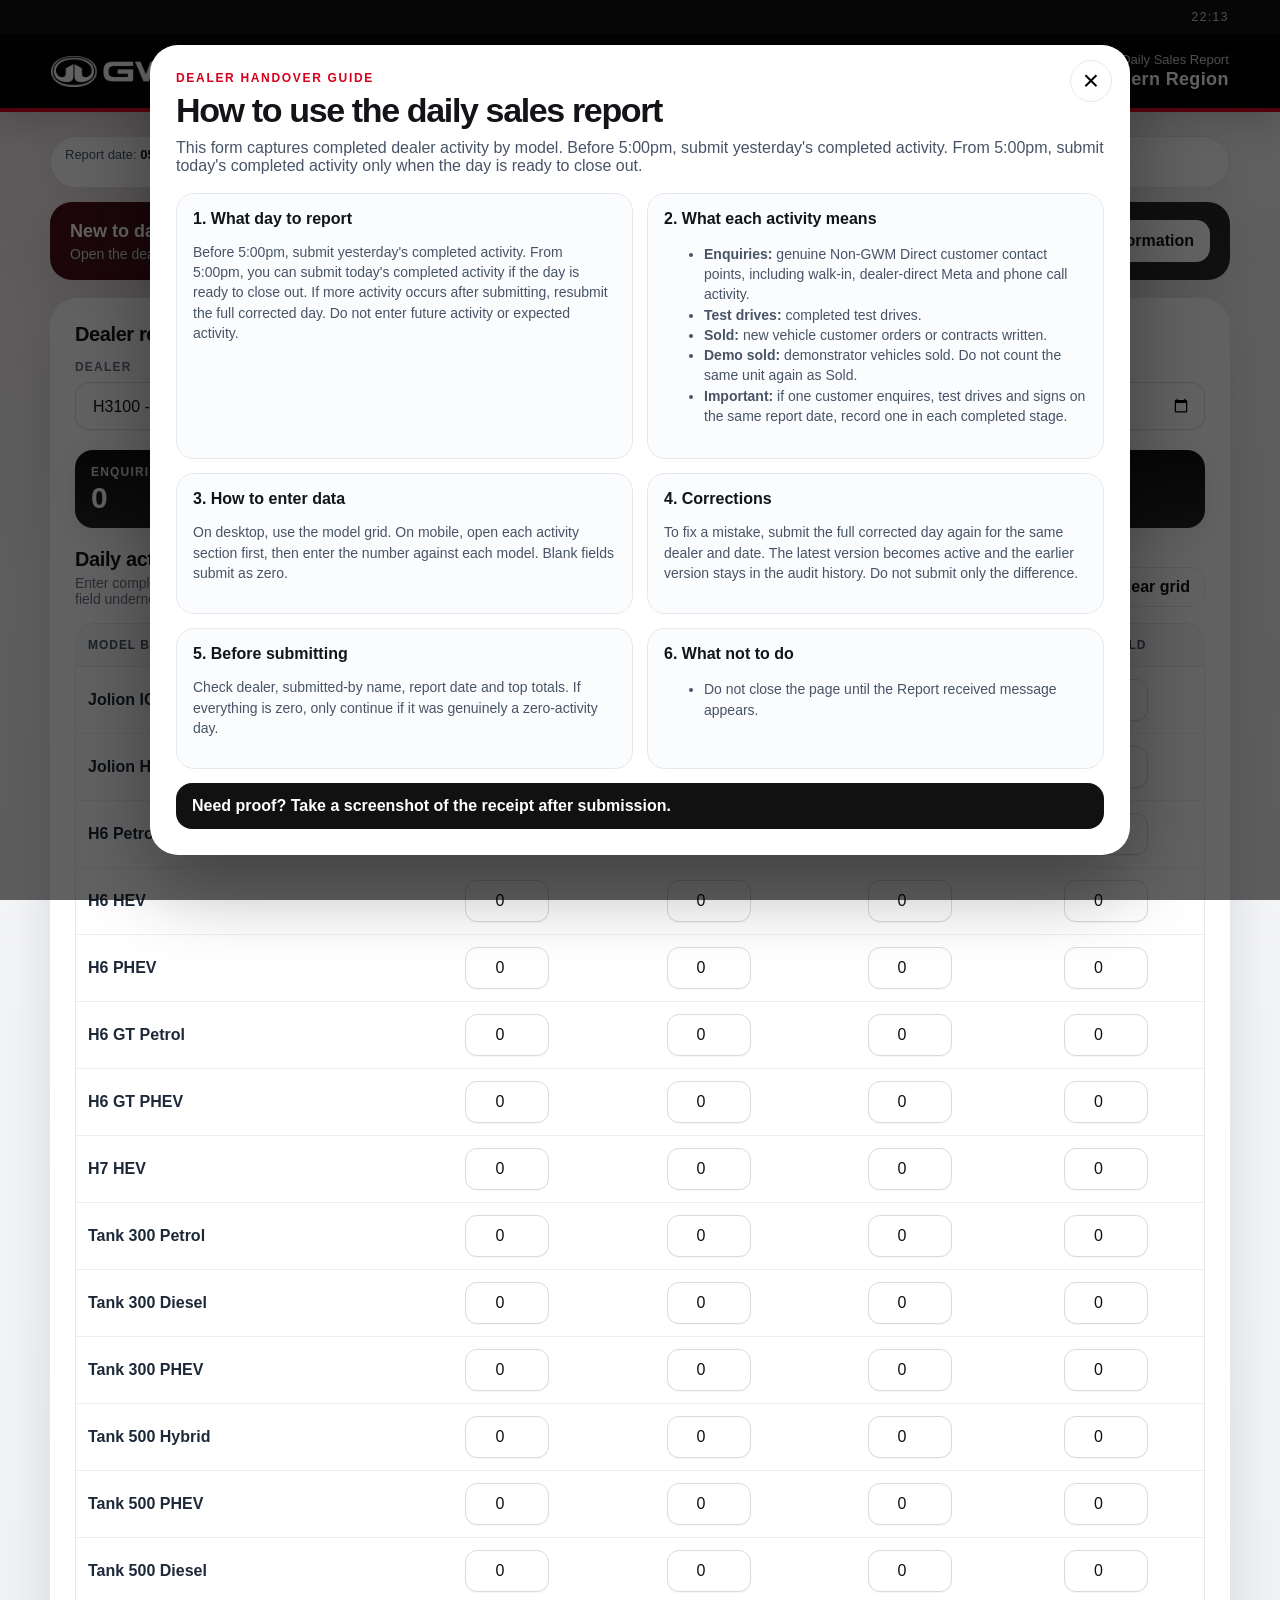
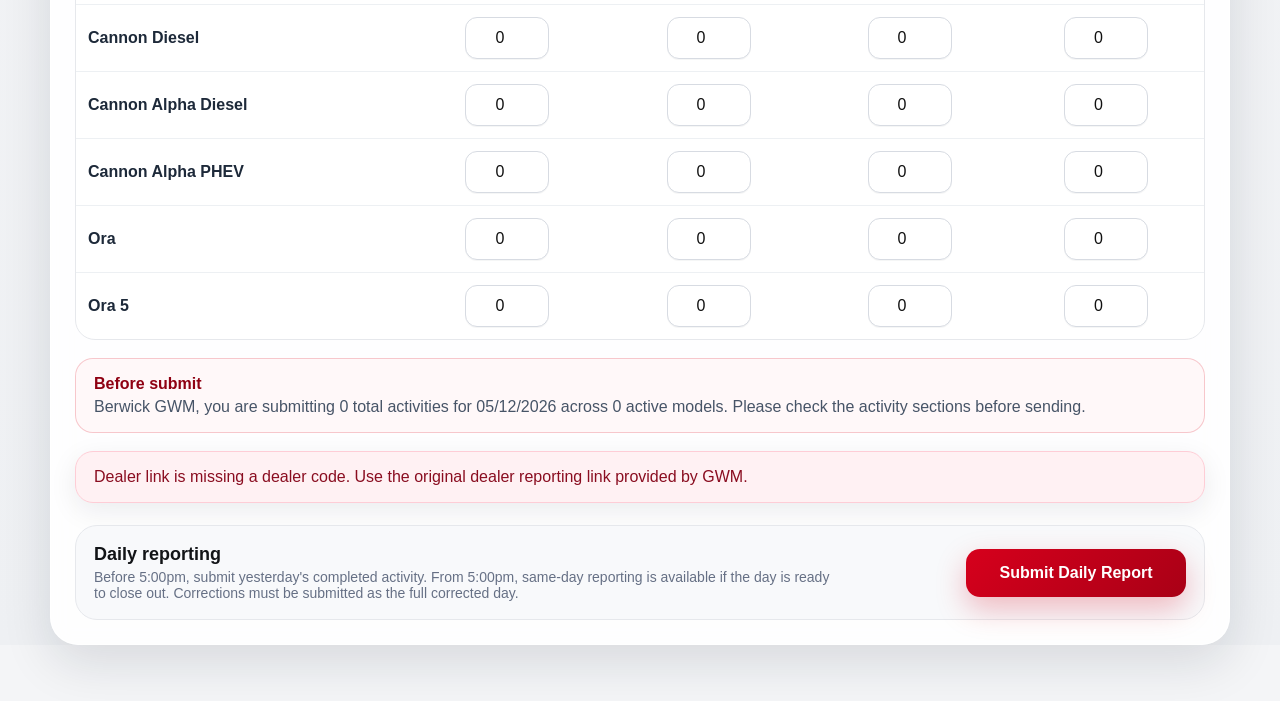
==== index.html @ 4c31b898 "Update index.html" ====
<!doctype html>
<html lang="en">
<head>
  <meta charset="utf-8">
  <meta name="viewport" content="width=device-width, initial-scale=1">
  <meta name="theme-color" content="#000000">
  <title>GWM Daily Sales Input v2.4.9 | Southern Region</title>
  <!-- GWM_INDEX_VERSION: 2.4.9-full-dropin-mobile-accordion-restored -->
  <link rel="stylesheet" href="styles.css">
  <style id="mobile-accordion-fallback">
    /* Fallback styles for the activity-first mobile accordion. Kept in index so the drop-in file works even if styles.css is older. */
    @media (min-width: 761px) {
      .mobile-activity { display: none; }
    }
    @media (max-width: 760px) {
      .mobile-activity { display: block; margin-top: 16px; }
      .metric-section {
        background: #fff;
        border: 1px solid rgba(0,0,0,.12);
        border-radius: 14px;
        margin: 0 0 12px;
        overflow: hidden;
        box-shadow: 0 6px 18px rgba(0,0,0,.06);
      }
      .metric-section > summary {
        cursor: pointer;
        display: flex;
        align-items: center;
        justify-content: space-between;
        gap: 12px;
        list-style: none;
        padding: 14px 16px;
        font-weight: 800;
      }
      .metric-section > summary::-webkit-details-marker { display: none; }
      .metric-section > summary::after {
        content: '+';
        font-size: 20px;
        line-height: 1;
        opacity: .7;
      }
      .metric-section[open] > summary::after { content: '−'; }
      .metric-section > summary strong {
        margin-left: auto;
        min-width: 32px;
        text-align: center;
        border-radius: 999px;
        padding: 4px 9px;
        background: #111;
        color: #fff;
        font-size: 13px;
      }
      .metric-model-list { padding: 0 12px 12px; }
      .metric-model-row {
        display: grid;
        grid-template-columns: 1fr 84px;
        align-items: center;
        gap: 12px;
        padding: 10px 4px;
        border-top: 1px solid rgba(0,0,0,.07);
      }
      .metric-model-row span { font-weight: 650; }
      .metric-model-row input {
        width: 84px;
        min-height: 42px;
        text-align: center;
        font-size: 16px;
      }
    }
  </style>
</head>
<body>
<header class="brand-header">
  <div class="brand-top">
    <span id="clock">--:--</span>
    <span id="lateBadge" class="late-badge">LATE</span>
  </div>
  <div class="brand-main">
    <div class="brand-left">
      <img src="gwm-wordmark.png" alt="GWM" class="brand-logo">
      <span class="brand-url">GWMANZ.COM.AU</span>
    </div>
    <div class="brand-right">
      <span>Daily Sales Report</span>
      <strong>Southern Region</strong>
    </div>
  </div>
  <div class="brand-redline"></div>
</header>

<main class="page">
  <section class="status-strip clean-status-strip">
    <span>Report date: <strong id="reportDateLabel">--</strong></span>
    <span>Yesterday before 5:00pm | Today after 5:00pm</span>
    <span>Dealer deadline: <strong>10:00am</strong></span>
    <span>Southern Region</span>
  </section>

  <section class="dealer-help-strip" aria-label="Dealer instructions">
    <div>
      <strong>New to daily reporting?</strong>
      <span>Open the dealer information guide before entering data. It explains each row, each activity type and how corrections work.</span>
    </div>
    <button type="button" class="info-btn" id="openDealerInfo">Dealer information</button>
  </section>

  <form id="reportForm" class="card" autocomplete="off">
    <div class="card-title">Dealer report details</div>
    <div class="form-grid three">
      <label class="field">
        <span>Dealer</span>
        <select id="dealer" required></select>
      </label>
      <label class="field">
        <span>Submitted by</span>
        <input id="submittedBy" type="text" maxlength="80" placeholder="Full name" required>
      </label>
      <label class="field">
        <span>Report date</span>
        <input id="reportDate" type="date" required>
      </label>
    </div>

    <div class="totals-bar" aria-label="Live totals">
      <div><span>Enquiries</span><strong id="total-enquiry">0</strong></div>
      <div><span>Test drives</span><strong id="total-test_drives">0</strong></div>
      <div><span>Sold</span><strong id="total-new_sold">0</strong></div>
      <div><span>Demo sold</span><strong id="total-demo_sold">0</strong></div>
    </div>

    <div class="grid-head">
      <div>
        <div class="card-title tight">Daily activity by model</div>
        <p>Enter completed activity for the selected report date. On mobile, activity is grouped first, then each model has a number field underneath it.</p>
      </div>
      <button type="button" class="ghost-btn" id="clearGrid">Clear grid</button>
    </div>

    <div class="table-wrap">
      <table class="model-table">
        <thead>
          <tr>
            <th>Model bucket</th>
            <th>Enquiries</th>
            <th>Test drives</th>
            <th>Sold</th>
            <th>Demo sold</th>
          </tr>
        </thead>
        <tbody id="modelBody"></tbody>
      </table>
    </div>

    <div id="mobileActivity" class="mobile-activity" aria-label="Mobile activity entry"></div>

    <div class="review-panel" aria-live="polite">
      <strong>Before submit</strong>
      <p id="reviewText">Select dealer, report date and activity. The final check will show the dealer, date, total activity and active model count before anything is sent.</p>
    </div>

    <div id="message" class="message" hidden></div>

    <div class="submit-panel">
      <div>
        <strong>Daily reporting</strong>
        <p>Before 5:00pm, submit yesterday's completed activity. From 5:00pm, same-day reporting is available if the day is ready to close out. Corrections must be submitted as the full corrected day.</p>
      </div>
      <button type="submit" class="primary-btn" id="submitBtn">Submit Daily Report</button>
    </div>
  </form>
</main>

<div id="dealerInfoModal" class="modal-backdrop" hidden>
  <div class="dealer-info-modal" role="dialog" aria-modal="true" aria-labelledby="dealerInfoTitle">
    <button type="button" class="modal-close" id="closeDealerInfo" aria-label="Close dealer information">×</button>
    <div class="modal-kicker">Dealer handover guide</div>
    <h2 id="dealerInfoTitle">How to use the daily sales report</h2>
    <p class="modal-lead">This form captures completed dealer activity by model. Before 5:00pm, submit yesterday's completed activity. From 5:00pm, submit today's completed activity only when the day is ready to close out.</p>

    <div class="info-grid">
      <section>
        <h3>1. What day to report</h3>
        <p>Before 5:00pm, submit yesterday's completed activity. From 5:00pm, you can submit today's completed activity if the day is ready to close out. If more activity occurs after submitting, resubmit the full corrected day. Do not enter future activity or expected activity.</p>
      </section>
      <section>
        <h3>2. What each activity means</h3>
        <ul>
          <li><b>Enquiries:</b> genuine Non-GWM Direct customer contact points, including walk-in, dealer-direct Meta and phone call activity.</li>
          <li><b>Test drives:</b> completed test drives.</li>
          <li><b>Sold:</b> new vehicle customer orders or contracts written.</li>
          <li><b>Demo sold:</b> demonstrator vehicles sold. Do not count the same unit again as Sold.</li>
          <li><b>Important:</b> if one customer enquires, test drives and signs on the same report date, record one in each completed stage.</li>
        </ul>
      </section>
      <section>
        <h3>3. How to enter data</h3>
        <p>On desktop, use the model grid. On mobile, open each activity section first, then enter the number against each model. Blank fields submit as zero.</p>
      </section>
      <section>
        <h3>4. Corrections</h3>
        <p>To fix a mistake, submit the full corrected day again for the same dealer and date. The latest version becomes active and the earlier version stays in the audit history. Do not submit only the difference.</p>
      </section>
      <section>
        <h3>5. Before submitting</h3>
        <p>Check dealer, submitted-by name, report date and top totals. If everything is zero, only continue if it was genuinely a zero-activity day.</p>
      </section>
      <section>
        <h3>6. What not to do</h3>
        <ul>
          <li>Do not close the page until the Report received message appears.</li>
        </ul>
      </section>
    </div>

    <div class="modal-footer-note">Need proof? Take a screenshot of the receipt after submission.</div>
  </div>
</div>

<script>
'use strict';

const APPS_SCRIPT_URL = 'https://script.google.com/macros/s/AKfycbzxexGjsYhSflPvfvuzBnXWcUK6Zksq9AQ8QLY-2lftBviWn2kt9PZPdWSJ1bitE1Q9mQ/exec';
const REGION = 'Southern Region';
const CUTOFF_HOUR = 10;
const SAME_DAY_UNLOCK_HOUR = 17;
const ALLOW_TODAY_FOR_TESTING = false;
const RESPONSE_TIMEOUT_MS = 15000;
const STATUS_POLL_INTERVAL_MS = 1000;
const STATUS_POLL_TIMEOUT_MS = 8000;
const SOFT_MAX_METRIC = 100;

const DEALERS = [
  { code: 'H3100', name: 'Berwick GWM' },
  { code: 'H3101', name: 'Doncaster GWM' },
  { code: 'H3104', name: 'Astoria GWM' },
  { code: 'H3107', name: 'Melton GWM' },
  { code: 'H3128', name: 'Werribee GWM' },
  { code: 'H3161', name: 'Peninsula GWM' },
  { code: 'H3163', name: 'Ringwood GWM' },
  { code: 'H3182', name: "Ralph D'Silva GWM" },
  { code: 'H3167', name: 'Essendon GWM' },
  { code: 'H3318', name: 'Thompson GWM (Shepparton)' },
  { code: 'H3315', name: 'Valley GWM' },
  { code: 'H7215', name: 'Hobart GWM' },
  { code: 'H7309', name: 'Launceston GWM' },
  { code: 'H3230', name: 'Geelong GWM' },
  { code: 'H3236', name: 'Bendigo GWM' },
  { code: 'H3176', name: 'South Morang GWM' },
  { code: 'H3179', name: 'Burwood GWM' },
  { code: 'H3185', name: 'Knox GWM' },
  { code: 'H3196', name: 'Western GWM' },
  { code: 'H3195', name: 'Pakenham GWM' },
  { code: 'H3239', name: 'Ballarat GWM' },
  { code: 'H3336', name: 'Thompson GWM (Echuca)' },
  { code: 'H3342', name: 'Horsham GWM' },
  { code: 'H3188', name: 'Blackburn GWM' },
  { code: 'H3191', name: 'Lilydale GWM' },
  { code: 'H3333', name: 'Blacklocks GWM (Albury)' },
  { code: 'H3330', name: 'Warrnambool GWM' },
  { code: 'H3110', name: 'Dandenong GWM' },
  { code: 'H3345', name: 'Peter Dullard GWM (Bairnsdale)' },
  { code: 'H3111', name: 'Melbourne CBD' }
];

const MODELS = [
  'Jolion ICE', 'Jolion HEV', 'H6 Petrol', 'H6 HEV', 'H6 PHEV',
  'H6 GT Petrol', 'H6 GT PHEV', 'H7 HEV', 'Tank 300 Petrol',
  'Tank 300 Diesel', 'Tank 300 PHEV', 'Tank 500 Hybrid',
  'Tank 500 PHEV', 'Tank 500 Diesel', 'Cannon Diesel',
  'Cannon Alpha Diesel', 'Cannon Alpha PHEV', 'Ora', 'Ora 5'
];

const METRICS = [
  { key: 'enquiry', label: 'Enquiries' },
  { key: 'test_drives', label: 'Test drives' },
  { key: 'new_sold', label: 'Sold' },
  { key: 'demo_sold', label: 'Demo sold' }
];

const startedAt = Date.now();
const urlParams = new URLSearchParams(window.location.search);
const dealerToken = clean(urlParams.get('token'));
const dealerFromUrl = clean(urlParams.get('dealer')).toUpperCase();
let activeStatusMessageShown = false;
let pendingSubmission = null;
let pendingIframe = null;
let pendingForm = null;

const $ = id => document.getElementById(id);

function pad(n) { return String(n).padStart(2, '0'); }
function clean(value) { return String(value === undefined || value === null ? '' : value).trim(); }
function toISODate(date) { return `${date.getFullYear()}-${pad(date.getMonth() + 1)}-${pad(date.getDate())}`; }
function todayISO() { return toISODate(new Date()); }
function yesterdayISO() { const d = new Date(); d.setDate(d.getDate() - 1); return toISODate(d); }
function displayDate(iso) { if (!iso) return '--'; const [y, m, d] = iso.split('-'); return `${d}/${m}/${y}`; }
function canReportTodayNow() { return new Date().getHours() >= SAME_DAY_UNLOCK_HOUR; }
function reportDateMaxISO() { return (ALLOW_TODAY_FOR_TESTING || canReportTodayNow()) ? todayISO() : yesterdayISO(); }
function reportDateDefaultISO() { return canReportTodayNow() ? todayISO() : yesterdayISO(); }
function isRealDealerCode(code) { return DEALERS.some(dealer => dealer.code === clean(code).toUpperCase()); }
function getDealer() { return DEALERS.find(dealer => dealer.code === $('dealer').value); }

function isBadToken(token) {
  const value = clean(token);
  if (!value) return true;
  const upper = value.toUpperCase();
  if (upper.includes('REAL_') || upper.includes('TEST_TOKEN') || upper.includes('PASTE_')) return true;
  if (upper === 'TOKEN' || upper === 'DEALER_TOKEN') return true;
  return value.length < 12;
}

function isReportLateForDate(isoDate) {
  if (!isoDate) return false;
  const today = todayISO();
  const yesterday = yesterdayISO();
  const hour = new Date().getHours();

  if (isoDate === today && canReportTodayNow()) return false;
  if (isoDate === yesterday) return hour >= CUTOFF_HOUR;
  if (isoDate < yesterday) return true;
  return isoDate > today;
}

function safeWholeNumber(value) {
  const text = clean(value);
  if (text === '') return 0;
  if (!/^\d+$/.test(text)) return NaN;
  return Number(text);
}

function makeClientSubmissionId(dealerCode, reportDate) {
  const stamp = Date.now();
  const random = Math.random().toString(36).slice(2, 8).toUpperCase();
  return `${dealerCode}-${reportDate.replace(/-/g, '')}-${stamp}-${random}`;
}

function showMessage(text, type) {
  const message = $('message');
  message.hidden = false;
  message.className = `message ${type || ''}`.trim();
  message.innerHTML = text;
}

function clearMessage() {
  const message = $('message');
  message.hidden = true;
  message.className = 'message';
  message.textContent = '';
}

function showFatalAccessError(text) {
  showMessage(text, 'error');
  $('submitBtn').disabled = true;
  $('submitBtn').textContent = 'Access link invalid';
}

function populateDealers() {
  const select = $('dealer');
  select.innerHTML = '';

  DEALERS.forEach(dealer => {
    const option = document.createElement('option');
    option.value = dealer.code;
    option.textContent = `${dealer.code} - ${dealer.name}`;
    select.appendChild(option);
  });

  const storedDealer = clean(localStorage.getItem('gwm_dealer_code')).toUpperCase();
  const preferred = isRealDealerCode(dealerFromUrl) ? dealerFromUrl : (isRealDealerCode(storedDealer) ? storedDealer : DEALERS[0].code);
  select.value = preferred;

  if (dealerFromUrl && isRealDealerCode(dealerFromUrl)) {
    select.disabled = true;
  }
}

function setupDate() {
  const input = $('reportDate');
  input.max = reportDateMaxISO();
  input.value = reportDateDefaultISO();
  updateDateLabels();
}

function updateDateLabels() {
  const dateValue = $('reportDate').value;
  $('reportDateLabel').textContent = displayDate(dateValue);

  const badge = $('lateBadge');
  if (isReportLateForDate(dateValue)) {
    badge.hidden = false;
    badge.textContent = 'LATE';
  } else {
    badge.hidden = true;
  }
}

function setupClock() {
  const tick = () => {
    const now = new Date();
    $('clock').textContent = `${pad(now.getHours())}:${pad(now.getMinutes())}`;
    updateDateLabels();
  };
  tick();
  setInterval(tick, 30000);
}

function inputId(modelIndex, metricKey) {
  return `m-${modelIndex}-${metricKey}`;
}

function createNumberInput(modelIndex, metric) {
  const input = document.createElement('input');
  input.type = 'number';
  input.min = '0';
  input.step = '1';
  input.inputMode = 'numeric';
  input.pattern = '[0-9]*';
  input.value = '0';
  input.id = inputId(modelIndex, metric.key);
  input.dataset.modelIndex = String(modelIndex);
  input.dataset.metric = metric.key;
  input.addEventListener('input', () => {
    normaliseMetricInput(input);
    updateTotals();
  });
  input.addEventListener('blur', () => {
    if (clean(input.value) === '') input.value = '0';
    normaliseMetricInput(input);
    updateTotals();
  });
  return input;
}

function normaliseMetricInput(input) {
  const value = safeWholeNumber(input.value);
  if (Number.isNaN(value) || value < 0) {
    input.value = '0';
    return;
  }
  input.value = String(value);
}

function buildGrid() {
  const body = $('modelBody');
  const mobile = $('mobileActivity');
  body.innerHTML = '';
  mobile.innerHTML = '';

  MODELS.forEach((model, modelIndex) => {
    const tr = document.createElement('tr');
    const modelCell = document.createElement('td');
    modelCell.textContent = model;
    tr.appendChild(modelCell);

    METRICS.forEach(metric => {
      const td = document.createElement('td');
      td.appendChild(createNumberInput(modelIndex, metric));
      tr.appendChild(td);
    });
    body.appendChild(tr);
  });

  METRICS.forEach((metric, metricIndex) => {
    const section = document.createElement('details');
    section.className = 'metric-section';
    if (metricIndex === 0) section.open = true;

    const summary = document.createElement('summary');
    const title = document.createElement('span');
    title.textContent = metric.label;
    const total = document.createElement('strong');
    total.id = `mobile-total-${metric.key}`;
    total.textContent = '0';
    summary.appendChild(title);
    summary.appendChild(total);
    section.appendChild(summary);

    const list = document.createElement('div');
    list.className = 'metric-model-list';

    MODELS.forEach((model, modelIndex) => {
      const row = document.createElement('label');
      row.className = 'metric-model-row';
      const span = document.createElement('span');
      span.textContent = model;
      const desktopInput = $(inputId(modelIndex, metric.key));
      const input = desktopInput.cloneNode(true);
      input.id = `${inputId(modelIndex, metric.key)}-mobile`;
      input.addEventListener('input', () => {
        normaliseMetricInput(input);
        desktopInput.value = input.value || '0';
        updateTotals();
      });
      input.addEventListener('blur', () => {
        if (clean(input.value) === '') input.value = '0';
        normaliseMetricInput(input);
        desktopInput.value = input.value || '0';
        updateTotals();
      });
      desktopInput.addEventListener('input', () => {
        input.value = desktopInput.value || '0';
        updateTotals();
      });
      row.appendChild(span);
      row.appendChild(input);
      list.appendChild(row);
    });

    section.appendChild(list);
    mobile.appendChild(section);
  });

  updateTotals();
}

function getMetricValue(modelIndex, metricKey) {
  const input = $(inputId(modelIndex, metricKey));
  const value = safeWholeNumber(input ? input.value : '0');
  return Number.isNaN(value) ? 0 : value;
}

function setMetricValue(modelIndex, metricKey, value) {
  const desktop = $(inputId(modelIndex, metricKey));
  const mobile = $(`${inputId(modelIndex, metricKey)}-mobile`);
  if (desktop) desktop.value = String(value);
  if (mobile) mobile.value = String(value);
}

function getRows() {
  const dealer = getDealer();
  const submittedBy = clean($('submittedBy').value);
  const reportDate = $('reportDate').value;
  const durationSeconds = Math.round((Date.now() - startedAt) / 1000);

  return MODELS.map((model, index) => {
    const row = {
      report_date: reportDate,
      dealer_code: dealer.code,
      dealer_name: dealer.name,
      region: REGION,
      submitted_by: submittedBy,
      direction: '',
      is_complete_submission: true,
      input_method: 'single_index_v2_4_8_activity_first',
      submission_duration_seconds: durationSeconds,
      model_bucket: model,
      fleet_5_plus: 0
    };
    METRICS.forEach(metric => { row[metric.key] = getMetricValue(index, metric.key); });
    return row;
  });
}

function totalActivity(rows) {
  return rows.reduce((total, row) => {
    return total + METRICS.reduce((sum, metric) => sum + Number(row[metric.key] || 0), 0);
  }, 0);
}

function updateTotals() {
  const totals = {};
  METRICS.forEach(metric => { totals[metric.key] = 0; });

  MODELS.forEach((model, index) => {
    METRICS.forEach(metric => { totals[metric.key] += getMetricValue(index, metric.key); });
  });

  METRICS.forEach(metric => {
    const total = $(`total-${metric.key}`);
    if (total) total.textContent = String(totals[metric.key]);

    const mobileTotal = $(`mobile-total-${metric.key}`);
    if (mobileTotal) mobileTotal.textContent = String(totals[metric.key]);
  });

  const dealer = getDealer();
  const activeModels = MODELS.filter((model, index) => METRICS.some(metric => getMetricValue(index, metric.key) > 0)).length;
  const allActivity = Object.values(totals).reduce((a, b) => a + b, 0);
  $('reviewText').textContent = `${dealer ? dealer.name : 'Dealer'}, you are submitting ${allActivity} total activities for ${displayDate($('reportDate').value)} across ${activeModels} active ${activeModels === 1 ? 'model' : 'models'}. Please check the activity sections before sending.`;
}

function validateBeforeSubmit(rows) {
  const dealer = getDealer();
  const reportDate = $('reportDate').value;
  const submittedBy = clean($('submittedBy').value);

  if (!dealer) throw new Error('Select a dealer.');
  if (!submittedBy) throw new Error('Submitted by is required.');
  if (!reportDate) throw new Error('Report date is required.');

  if (dealerFromUrl && dealer.code !== dealerFromUrl) {
    throw new Error('Selected dealer does not match the dealer link. Use the original dealer reporting link.');
  }

  if (isBadToken(dealerToken)) {
    throw new Error('Dealer access link is missing or invalid. Use the original dealer reporting link provided by GWM.');
  }

  const today = todayISO();
  if (reportDate > today) throw new Error('Future report dates are not allowed.');
  if (!ALLOW_TODAY_FOR_TESTING && reportDate === today && !canReportTodayNow()) {
    throw new Error('Current-day reporting opens from 5:00pm. Select yesterday for prior-day reporting.');
  }

  rows.forEach(row => {
    METRICS.forEach(metric => {
      const value = Number(row[metric.key]);
      if (!Number.isInteger(value) || value < 0) throw new Error(`${metric.label} for ${row.model_bucket} must be a whole number of zero or above.`);
      if (value > 9999) throw new Error(`${metric.label} for ${row.model_bucket} is above the hard limit.`);
    });
  });

  const softWarnings = [];
  rows.forEach(row => {
    METRICS.forEach(metric => {
      const value = Number(row[metric.key]);
      if (value > SOFT_MAX_METRIC) softWarnings.push(`${row.model_bucket} ${metric.label}: ${value}`);
    });
  });
  if (softWarnings.length && !window.confirm(`Some entries are unusually high. Continue?\n\n${softWarnings.slice(0, 8).join('\n')}`)) {
    throw new Error('Submission cancelled so high values can be checked.');
  }
}

function buildPayload(clientSubmissionId, rows, confirmedAllZero) {
  return {
    return_mode: 'iframe',
    client_submission_id: clientSubmissionId,
    rows,
    code: '',
    dealer_token: dealerToken,
    confirm_all_zero: confirmedAllZero,
    client_submitted_at: new Date().toISOString(),
    user_agent: navigator.userAgent
  };
}

function cleanupPendingSubmission() {
  if (pendingSubmission && pendingSubmission.timeoutId) window.clearTimeout(pendingSubmission.timeoutId);
  if (pendingIframe) pendingIframe.remove();
  if (pendingForm) pendingForm.remove();
  pendingSubmission = null;
  pendingIframe = null;
  pendingForm = null;
}

function submitViaIframe(payload) {
  return new Promise((resolve, reject) => {
    cleanupPendingSubmission();

    const iframeName = `gwmSubmitFrame_${Date.now()}_${Math.random().toString(36).slice(2)}`;
    const iframe = document.createElement('iframe');
    iframe.name = iframeName;
    iframe.style.display = 'none';

    const form = document.createElement('form');
    form.method = 'POST';
    form.action = APPS_SCRIPT_URL;
    form.target = iframeName;
    form.style.display = 'none';

    const input = document.createElement('input');
    input.type = 'hidden';
    input.name = 'payload';
    input.value = JSON.stringify(payload);
    form.appendChild(input);

    const timeoutId = window.setTimeout(() => {
      pollSubmissionStatus(payload.client_submission_id, payload.rows[0].dealer_code, payload.rows[0].report_date, totalActivity(payload.rows))
        .then(resolve)
        .catch(() => reject(new Error('Submission timed out before confirmation. Please check if it appeared in reporting before resubmitting.')));
    }, RESPONSE_TIMEOUT_MS);

    pendingSubmission = { clientSubmissionId: payload.client_submission_id, resolve, reject, timeoutId };
    pendingIframe = iframe;
    pendingForm = form;

    document.body.appendChild(iframe);
    document.body.appendChild(form);
    form.submit();
  });
}

window.addEventListener('message', event => {
  if (!pendingSubmission) return;
  const data = event.data || {};
  if (data.source !== 'gwm-daily-reporting') return;

  const result = data.payload || {};
  const resolver = pendingSubmission.resolve;
  const rejecter = pendingSubmission.reject;
  cleanupPendingSubmission();

  if (result && result.success === true) {
    resolver(result);
  } else {
    rejecter(new Error(result && result.error ? result.error : 'Submission rejected by backend.'));
  }
});

function jsonp(url) {
  return new Promise((resolve, reject) => {
    const callbackName = `gwmCallback_${Date.now()}_${Math.random().toString(36).slice(2)}`;
    const script = document.createElement('script');
    const timeout = window.setTimeout(() => {
      cleanup();
      reject(new Error('Request timed out.'));
    }, 5000);

    function cleanup() {
      window.clearTimeout(timeout);
      try { delete window[callbackName]; } catch (err) { window[callbackName] = undefined; }
      script.remove();
    }

    window[callbackName] = payload => {
      cleanup();
      resolve(payload);
    };
    script.onerror = () => {
      cleanup();
      reject(new Error('Request failed.'));
    };
    script.src = `${url}${url.includes('?') ? '&' : '?'}callback=${encodeURIComponent(callbackName)}`;
    document.body.appendChild(script);
  });
}

function pollSubmissionStatus(clientSubmissionId, dealerCode, reportDate, expectedTotal) {
  const started = Date.now();
  return new Promise((resolve, reject) => {
    const tick = () => {
      const statusUrl = `${APPS_SCRIPT_URL}?status=${encodeURIComponent(clientSubmissionId)}`;
      jsonp(statusUrl).then(status => {
        if (status && status.status === 'completed') {
          resolve({
            success: true,
            submission_id: status.submission_id,
            dealer_code: status.dealer_code,
            dealer_name: status.dealer_name,
            report_date: status.report_date,
            rows_written: Number(status.rows_written || 0),
            audit_rows_written: Number(status.audit_rows_written || 0),
            revision: Number(status.revision || 0),
            is_late: status.is_late,
            total_activity: Number(status.total_activity || expectedTotal || 0),
            source: 'status_poll'
          });
          return;
        }
        if (status && status.status === 'failed') {
          reject(new Error(status.error || status.message || 'Submission failed.'));
          return;
        }
        if (Date.now() - started > STATUS_POLL_TIMEOUT_MS) {
          reject(new Error('Status was not confirmed in time.'));
          return;
        }
        window.setTimeout(tick, STATUS_POLL_INTERVAL_MS);
      }).catch(() => {
        if (Date.now() - started > STATUS_POLL_TIMEOUT_MS) {
          reject(new Error('Status was not confirmed in time.'));
        } else {
          window.setTimeout(tick, STATUS_POLL_INTERVAL_MS);
        }
      });
    };
    tick();
  });
}

function showReceipt(result) {
  const dealerName = result.dealer_name || (getDealer() ? getDealer().name : 'Dealer');
  const reportDate = displayDate(result.report_date || $('reportDate').value);
  const total = Number(result.total_activity || 0);
  const revision = Number(result.revision || 1);
  const lateText = (String(result.is_late).toUpperCase() === 'TRUE' || result.is_late === true) ? '<p>This report was submitted after the 10:00am dealer deadline.</p>' : '';
  const correctionText = revision > 1 ? `<p>This was saved as correction revision ${revision}. The latest version is now active and earlier versions remain in audit history.</p>` : '';

  showMessage(`
    <strong>Report received</strong>
    <p><b>${dealerName}</b> daily activity for <b>${reportDate}</b> has been sent to GWM reporting.</p>
    <p>Total activity submitted: <b>${total}</b>. Rows written: <b>${result.rows_written || MODELS.length}</b>.</p>
    ${lateText}
    ${correctionText}
  `, 'success');
}

function clearGrid() {
  MODELS.forEach((model, modelIndex) => {
    METRICS.forEach(metric => setMetricValue(modelIndex, metric.key, 0));
  });
  updateTotals();
  clearMessage();
}

async function handleSubmit(event) {
  event.preventDefault();
  clearMessage();

  const submitBtn = $('submitBtn');
  try {
    const rows = getRows();
    validateBeforeSubmit(rows);
    const total = totalActivity(rows);
    let confirmedAllZero = false;

    if (total === 0) {
      confirmedAllZero = window.confirm('Everything is zero. Only continue if this was genuinely a zero-activity day.');
      if (!confirmedAllZero) throw new Error('Submission cancelled so zero activity can be checked.');
    }

    const dealer = getDealer();
    const clientSubmissionId = makeClientSubmissionId(dealer.code, $('reportDate').value);
    const payload = buildPayload(clientSubmissionId, rows, confirmedAllZero);

    submitBtn.disabled = true;
    submitBtn.textContent = 'Submitting...';
    showMessage('Sending report. Keep this page open until the Report received message appears.', 'pending');

    const result = await submitViaIframe(payload);
    localStorage.setItem('gwm_submitted_by', clean($('submittedBy').value));
    localStorage.setItem('gwm_dealer_code', dealer.code);
    showReceipt(result);
  } catch (err) {
    showMessage(`Submission rejected. Please check the entry and try again. Details: ${clean(err && err.message ? err.message : err)}`, 'error');
  } finally {
    submitBtn.disabled = false;
    submitBtn.textContent = 'Submit Daily Report';
  }
}

function setupDealerInfoModal() {
  const modal = $('dealerInfoModal');
  const openBtn = $('openDealerInfo');
  const closeBtn = $('closeDealerInfo');
  if (!modal || !openBtn || !closeBtn) return;

  const open = () => {
    modal.hidden = false;
    document.body.classList.add('modal-open');
    closeBtn.focus();
  };
  const close = () => {
    modal.hidden = true;
    document.body.classList.remove('modal-open');
    openBtn.focus();
  };

  openBtn.addEventListener('click', open);
  closeBtn.addEventListener('click', close);
  modal.addEventListener('click', event => { if (event.target === modal) close(); });
  document.addEventListener('keydown', event => { if (event.key === 'Escape' && !modal.hidden) close(); });
}

function checkAccessLink() {
  if (!dealerFromUrl) {
    showMessage('Dealer link is missing a dealer code. Use the original dealer reporting link provided by GWM.', 'error');
    return false;
  }
  if (!isRealDealerCode(dealerFromUrl)) {
    showFatalAccessError('Access link invalid. The dealer code in this link is not recognised. Use the original dealer reporting link provided by GWM.');
    return false;
  }
  if (isBadToken(dealerToken)) {
    showFatalAccessError('Access link invalid. This reporting link is missing a real dealer token. Use the original dealer reporting link provided by GWM.');
    return false;
  }
  return true;
}

function setupEvents() {
  $('reportForm').addEventListener('submit', handleSubmit);
  $('clearGrid').addEventListener('click', clearGrid);
  $('dealer').addEventListener('change', updateTotals);
  $('submittedBy').addEventListener('input', () => { if (!activeStatusMessageShown) updateTotals(); });
  $('reportDate').addEventListener('change', () => {
    const max = reportDateMaxISO();
    if ($('reportDate').value > max) $('reportDate').value = max;
    updateDateLabels();
    updateTotals();
  });
}

function init() {
  populateDealers();
  setupDate();
  buildGrid();
  setupClock();
  setupDealerInfoModal();
  setupEvents();

  const storedName = localStorage.getItem('gwm_submitted_by');
  if (storedName) $('submittedBy').value = storedName;

  checkAccessLink();
  updateTotals();
}

init();
</script>
</body>
</html>
---- styles.css ----
:root{
  --gwm-red:#d6001c;
  --gwm-red-dark:#a90016;
  --ink:#121417;
  --muted:#667085;
  --line:#e6e8ec;
  --soft:#f5f6f8;
  --card:#ffffff;
  --black:#050505;
  --shadow:0 18px 50px rgba(16,24,40,.12);
  --shadow-soft:0 8px 28px rgba(16,24,40,.08);
  --radius:22px;
}
*{box-sizing:border-box}
html{background:#f4f5f7;color:var(--ink);font-family:Inter,Segoe UI,Roboto,Arial,sans-serif;-webkit-font-smoothing:antialiased;text-rendering:optimizeLegibility}
body{margin:0;min-height:100vh;background:radial-gradient(circle at 20% -10%,rgba(214,0,28,.12),transparent 32%),linear-gradient(180deg,#fafafa 0%,#f3f4f6 44%,#eef0f3 100%)}
button,input,select{font:inherit}
.brand-header{background:#050505;color:#fff;box-shadow:0 10px 34px rgba(0,0,0,.18);position:sticky;top:0;z-index:20}
.brand-top{height:34px;display:flex;justify-content:flex-end;align-items:center;gap:14px;padding:0 clamp(16px,4vw,52px);font-size:12px;letter-spacing:.12em;text-transform:uppercase;color:#cfd3d9;background:#111}
.late-badge{display:none;background:var(--gwm-red);color:#fff;border-radius:999px;padding:4px 9px;font-weight:800;letter-spacing:.08em}.late-badge.show{display:inline-flex}
.brand-main{display:flex;justify-content:space-between;align-items:center;gap:24px;padding:18px clamp(16px,4vw,52px)}
.brand-left{display:flex;align-items:center;gap:16px}.brand-logo{height:31px;width:auto;display:block;filter:brightness(0) invert(1)}.brand-url{font-size:12px;color:#c7cbd1;letter-spacing:.16em;font-weight:700}
.brand-right{text-align:right;display:flex;flex-direction:column;gap:2px;font-size:13px;color:#c8ccd2}.brand-right strong{font-size:18px;color:#fff;letter-spacing:.02em}.brand-redline{height:4px;background:linear-gradient(90deg,var(--gwm-red),#ff3048,var(--gwm-red))}
.page{width:min(1180px,calc(100% - 32px));margin:24px auto 56px}.status-strip{display:grid;grid-template-columns:repeat(4,1fr);gap:10px;margin-bottom:14px}.status-strip span{background:#fff;border:1px solid var(--line);border-radius:999px;padding:10px 14px;font-size:13px;color:#475467;box-shadow:var(--shadow-soft)}.status-strip strong{color:#111}
.dealer-help-strip{display:flex;align-items:center;justify-content:space-between;gap:18px;background:linear-gradient(135deg,#151515,#2a2a2a);color:#fff;border-radius:var(--radius);padding:18px 20px;margin-bottom:18px;box-shadow:var(--shadow);position:relative;overflow:hidden}.dealer-help-strip:before{content:"";position:absolute;inset:0;background:linear-gradient(90deg,rgba(214,0,28,.28),transparent 42%);pointer-events:none}.dealer-help-strip>*{position:relative}.dealer-help-strip strong{display:block;font-size:18px}.dealer-help-strip span{display:block;color:#d0d5dd;margin-top:4px;font-size:14px}
.info-btn,.ghost-btn,.primary-btn{border:0;border-radius:14px;font-weight:800;cursor:pointer;transition:transform .15s ease,box-shadow .15s ease,background .15s ease}.info-btn{background:#fff;color:#111;padding:12px 16px;white-space:nowrap}.ghost-btn{background:#fff;border:1px solid var(--line);color:#111;padding:10px 14px}.primary-btn{background:linear-gradient(135deg,var(--gwm-red),var(--gwm-red-dark));color:#fff;padding:15px 22px;box-shadow:0 12px 30px rgba(214,0,28,.26);min-width:220px}.primary-btn:hover,.ghost-btn:hover,.info-btn:hover{transform:translateY(-1px)}.primary-btn:disabled{opacity:.65;cursor:wait;transform:none;box-shadow:none}
.card{background:rgba(255,255,255,.92);backdrop-filter:blur(10px);border:1px solid rgba(255,255,255,.9);border-radius:28px;padding:24px;box-shadow:var(--shadow)}.card-title{font-size:20px;font-weight:900;letter-spacing:-.02em;margin:0 0 14px}.card-title.tight{margin-bottom:4px}.form-grid{display:grid;gap:16px}.form-grid.three{grid-template-columns:1.25fr 1fr .9fr}.field{display:flex;flex-direction:column;gap:8px}.field span{font-size:12px;text-transform:uppercase;letter-spacing:.1em;color:#667085;font-weight:900}select,input{min-height:48px;border:1px solid #d7dbe2;border-radius:14px;background:#fff;color:#111;padding:11px 13px;outline:none;box-shadow:0 1px 0 rgba(16,24,40,.04)}select:focus,input:focus{border-color:var(--gwm-red);box-shadow:0 0 0 4px rgba(214,0,28,.12)}
.totals-bar{display:grid;grid-template-columns:repeat(4,1fr);gap:12px;margin:20px 0}.totals-bar div{background:linear-gradient(180deg,#111,#232323);border-radius:18px;color:#fff;padding:15px 16px;box-shadow:var(--shadow-soft)}.totals-bar span{display:block;color:#cfd3d9;font-size:12px;text-transform:uppercase;letter-spacing:.1em;font-weight:800}.totals-bar strong{display:block;font-size:30px;margin-top:4px;line-height:1}
.grid-head{display:flex;align-items:flex-end;justify-content:space-between;gap:18px;margin-top:8px}.grid-head p{margin:0;color:#667085;font-size:14px;max-width:760px}.table-wrap{margin-top:16px;overflow:auto;border:1px solid var(--line);border-radius:20px;background:#fff}.model-table{width:100%;border-collapse:separate;border-spacing:0}.model-table th{position:sticky;top:0;background:#f8f9fb;color:#475467;font-size:12px;text-transform:uppercase;letter-spacing:.08em;text-align:center;padding:14px 12px;border-bottom:1px solid var(--line);z-index:1}.model-table th:first-child{text-align:left}.model-table td{padding:12px;border-bottom:1px solid #edf0f3;text-align:center}.model-table tr:last-child td{border-bottom:0}.model-table td:first-child{text-align:left;font-weight:800;color:#1d2939}.model-table input{width:84px;text-align:center;font-size:16px;padding:9px 8px;min-height:42px;border-radius:12px}.model-table tbody tr:hover{background:#fff7f8}
.mobile-activity{display:none}.review-panel{margin-top:18px;background:#fff8f9;border:1px solid rgba(214,0,28,.2);border-radius:18px;padding:16px 18px}.review-panel strong{display:block;color:#8f0012;margin-bottom:5px}.review-panel p{margin:0;color:#475467}.message{margin-top:18px;border-radius:18px;padding:16px 18px;border:1px solid var(--line);background:#fff;box-shadow:var(--shadow-soft)}.message.success{background:#ecfdf3;border-color:#abefc6;color:#054f31}.message.error{background:#fff1f3;border-color:#fecdd6;color:#8a0d20}.message.pending{background:#fffbeb;border-color:#fedf89;color:#7a4b00}.message strong{display:block;font-size:17px;margin-bottom:4px}.message p{margin:6px 0 0}.message-small{font-size:12px;opacity:.8}.submit-panel{display:flex;align-items:center;justify-content:space-between;gap:20px;margin-top:22px;padding:18px;border-radius:22px;background:#f8f9fb;border:1px solid var(--line)}.submit-panel strong{display:block;font-size:18px}.submit-panel p{margin:4px 0 0;color:#667085;font-size:14px;max-width:740px}
.modal-open{overflow:hidden}.modal-backdrop{position:fixed;inset:0;background:rgba(0,0,0,.62);z-index:50;display:flex;align-items:center;justify-content:center;padding:20px}.dealer-info-modal{width:min(980px,100%);max-height:90vh;overflow:auto;background:#fff;border-radius:28px;padding:26px;position:relative;box-shadow:0 28px 80px rgba(0,0,0,.36)}.modal-close{position:absolute;right:18px;top:15px;width:42px;height:42px;border-radius:50%;border:1px solid var(--line);background:#fff;font-size:28px;line-height:1;cursor:pointer}.modal-kicker{text-transform:uppercase;color:var(--gwm-red);letter-spacing:.14em;font-weight:900;font-size:12px}.dealer-info-modal h2{font-size:34px;line-height:1.05;margin:8px 52px 10px 0;letter-spacing:-.04em}.modal-lead{font-size:16px;color:#475467;margin:0 0 18px}.info-grid{display:grid;grid-template-columns:repeat(2,1fr);gap:14px}.info-grid section{border:1px solid var(--line);border-radius:18px;padding:16px;background:#fbfcfd}.info-grid h3{margin:0 0 8px;font-size:16px}.info-grid p,.info-grid li{color:#475467;font-size:14px;line-height:1.45}.modal-footer-note{margin-top:14px;background:#111;color:#fff;border-radius:16px;padding:14px 16px;font-weight:800}
@media (max-width:900px){.status-strip{grid-template-columns:repeat(2,1fr)}.form-grid.three{grid-template-columns:1fr}.submit-panel,.grid-head,.dealer-help-strip{align-items:stretch;flex-direction:column}.primary-btn,.info-btn{width:100%}.brand-right{display:none}.totals-bar{grid-template-columns:repeat(2,1fr)}}
@media (max-width:760px){body{background:#f5f6f8}.brand-top{height:28px;padding:0 14px}.brand-main{padding:14px 16px}.brand-logo{height:25px}.brand-url{display:none}.page{width:100%;padding:14px;margin:0 auto 28px}.status-strip{grid-template-columns:1fr;margin-bottom:12px}.status-strip span{border-radius:14px}.dealer-help-strip{border-radius:20px;margin-bottom:14px;padding:16px}.card{border-radius:22px;padding:16px;box-shadow:none}.table-wrap{display:none}.mobile-activity{display:block;margin-top:16px}.totals-bar{gap:9px;margin:16px 0}.totals-bar div{border-radius:16px;padding:13px}.totals-bar strong{font-size:26px}.metric-section{background:#fff;border:1px solid rgba(16,24,40,.12);border-radius:18px;margin:0 0 12px;overflow:hidden;box-shadow:var(--shadow-soft)}.metric-section>summary{cursor:pointer;display:flex;align-items:center;justify-content:space-between;gap:12px;list-style:none;padding:16px;font-weight:900}.metric-section>summary::-webkit-details-marker{display:none}.metric-section>summary::after{content:'+';font-size:22px;opacity:.65}.metric-section[open]>summary::after{content:'−'}.metric-section>summary strong{margin-left:auto;min-width:34px;text-align:center;border-radius:999px;padding:5px 10px;background:#111;color:#fff;font-size:13px}.metric-model-list{padding:0 12px 12px}.metric-model-row{display:grid;grid-template-columns:1fr 88px;align-items:center;gap:12px;padding:11px 4px;border-top:1px solid #eef0f3}.metric-model-row span{font-weight:750}.metric-model-row input{width:88px;min-height:44px;text-align:center;font-size:16px}.review-panel,.message,.submit-panel{border-radius:18px}.dealer-info-modal{padding:20px;border-radius:24px}.dealer-info-modal h2{font-size:28px}.info-grid{grid-template-columns:1fr}.modal-backdrop{padding:10px}}
@media (max-width:420px){.totals-bar strong{font-size:24px}.totals-bar span{font-size:10px}.card-title{font-size:18px}.primary-btn{min-width:0}.metric-model-row{grid-template-columns:1fr 76px}.metric-model-row input{width:76px}}
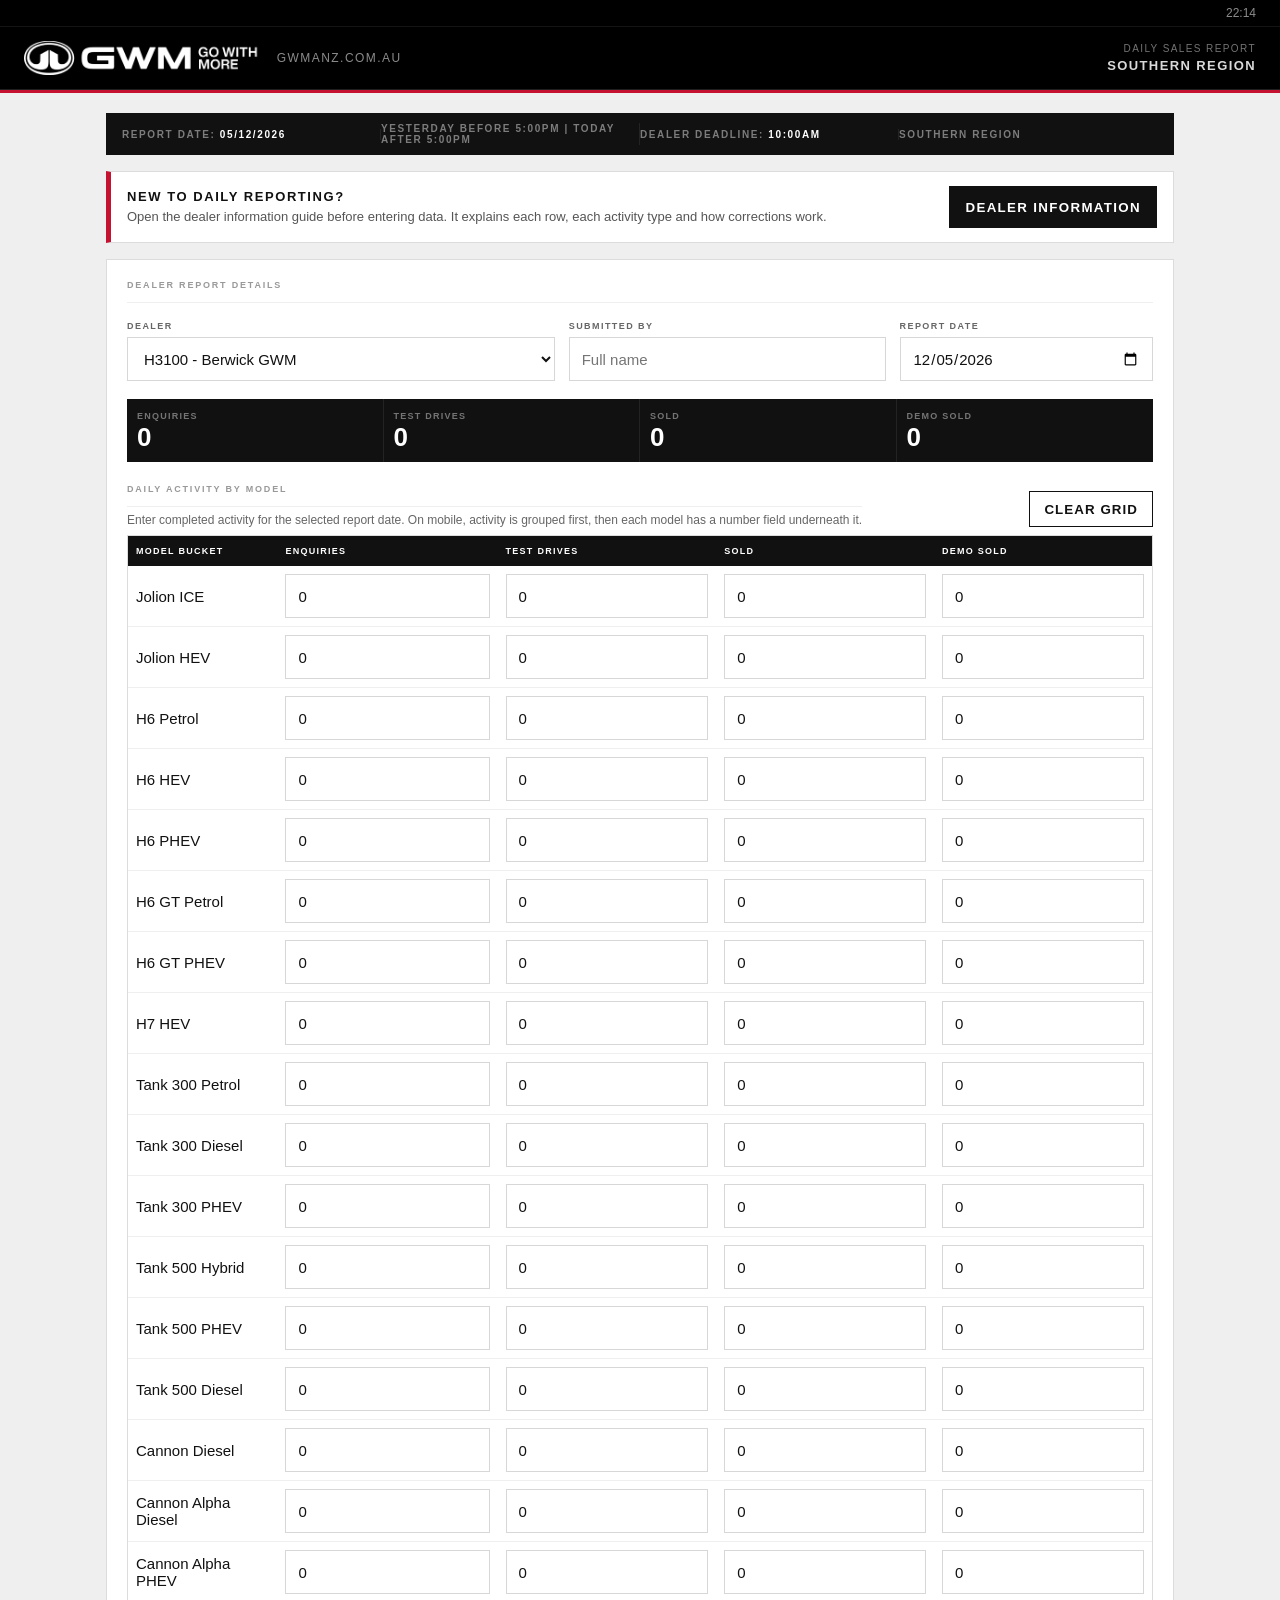
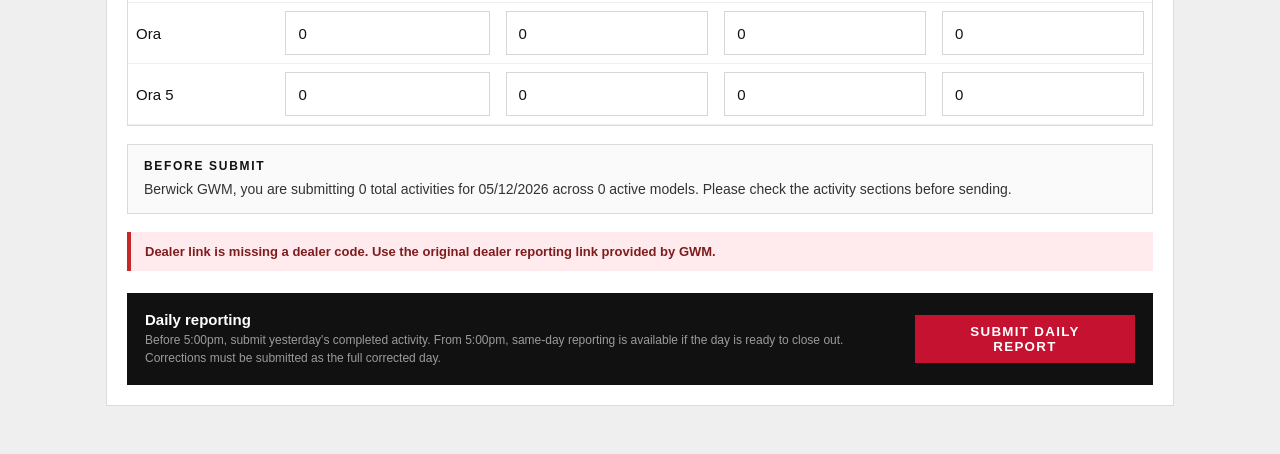
==== commit 143e5555: "Refresh" ====
--- a/index.html
+++ b/index.html
@@ -4,70 +4,9 @@
   <meta charset="utf-8">
   <meta name="viewport" content="width=device-width, initial-scale=1">
   <meta name="theme-color" content="#000000">
-  <title>GWM Daily Sales Input v2.4.9 | Southern Region</title>
-  <!-- GWM_INDEX_VERSION: 2.4.9-full-dropin-mobile-accordion-restored -->
+  <title>GWM Daily Sales Input v2.4.8 | Southern Region</title>
+  <!-- GWM_INDEX_VERSION: 2.4.8-full-dropin-token-receipt-instructions -->
   <link rel="stylesheet" href="styles.css">
-  <style id="mobile-accordion-fallback">
-    /* Fallback styles for the activity-first mobile accordion. Kept in index so the drop-in file works even if styles.css is older. */
-    @media (min-width: 761px) {
-      .mobile-activity { display: none; }
-    }
-    @media (max-width: 760px) {
-      .mobile-activity { display: block; margin-top: 16px; }
-      .metric-section {
-        background: #fff;
-        border: 1px solid rgba(0,0,0,.12);
-        border-radius: 14px;
-        margin: 0 0 12px;
-        overflow: hidden;
-        box-shadow: 0 6px 18px rgba(0,0,0,.06);
-      }
-      .metric-section > summary {
-        cursor: pointer;
-        display: flex;
-        align-items: center;
-        justify-content: space-between;
-        gap: 12px;
-        list-style: none;
-        padding: 14px 16px;
-        font-weight: 800;
-      }
-      .metric-section > summary::-webkit-details-marker { display: none; }
-      .metric-section > summary::after {
-        content: '+';
-        font-size: 20px;
-        line-height: 1;
-        opacity: .7;
-      }
-      .metric-section[open] > summary::after { content: '−'; }
-      .metric-section > summary strong {
-        margin-left: auto;
-        min-width: 32px;
-        text-align: center;
-        border-radius: 999px;
-        padding: 4px 9px;
-        background: #111;
-        color: #fff;
-        font-size: 13px;
-      }
-      .metric-model-list { padding: 0 12px 12px; }
-      .metric-model-row {
-        display: grid;
-        grid-template-columns: 1fr 84px;
-        align-items: center;
-        gap: 12px;
-        padding: 10px 4px;
-        border-top: 1px solid rgba(0,0,0,.07);
-      }
-      .metric-model-row span { font-weight: 650; }
-      .metric-model-row input {
-        width: 84px;
-        min-height: 42px;
-        text-align: center;
-        font-size: 16px;
-      }
-    }
-  </style>
 </head>
 <body>
 <header class="brand-header">
@@ -460,27 +399,16 @@
     body.appendChild(tr);
   });
 
-  METRICS.forEach((metric, metricIndex) => {
-    const section = document.createElement('details');
-    section.className = 'metric-section';
-    if (metricIndex === 0) section.open = true;
-
-    const summary = document.createElement('summary');
-    const title = document.createElement('span');
+  METRICS.forEach(metric => {
+    const section = document.createElement('section');
+    section.className = 'mobile-metric-card';
+    const title = document.createElement('h3');
     title.textContent = metric.label;
-    const total = document.createElement('strong');
-    total.id = `mobile-total-${metric.key}`;
-    total.textContent = '0';
-    summary.appendChild(title);
-    summary.appendChild(total);
-    section.appendChild(summary);
-
-    const list = document.createElement('div');
-    list.className = 'metric-model-list';
+    section.appendChild(title);
 
     MODELS.forEach((model, modelIndex) => {
       const row = document.createElement('label');
-      row.className = 'metric-model-row';
+      row.className = 'mobile-model-row';
       const span = document.createElement('span');
       span.textContent = model;
       const desktopInput = $(inputId(modelIndex, metric.key));
@@ -497,16 +425,11 @@
         desktopInput.value = input.value || '0';
         updateTotals();
       });
-      desktopInput.addEventListener('input', () => {
-        input.value = desktopInput.value || '0';
-        updateTotals();
-      });
+      desktopInput.addEventListener('input', () => { input.value = desktopInput.value || '0'; });
       row.appendChild(span);
       row.appendChild(input);
-      list.appendChild(row);
+      section.appendChild(row);
     });
-
-    section.appendChild(list);
     mobile.appendChild(section);
   });
 
@@ -568,9 +491,6 @@
   METRICS.forEach(metric => {
     const total = $(`total-${metric.key}`);
     if (total) total.textContent = String(totals[metric.key]);
-
-    const mobileTotal = $(`mobile-total-${metric.key}`);
-    if (mobileTotal) mobileTotal.textContent = String(totals[metric.key]);
   });
 
   const dealer = getDealer();
--- a/styles.css
+++ b/styles.css
@@ -1,34 +1,205 @@
-:root{
-  --gwm-red:#d6001c;
-  --gwm-red-dark:#a90016;
-  --ink:#121417;
-  --muted:#667085;
-  --line:#e6e8ec;
-  --soft:#f5f6f8;
-  --card:#ffffff;
-  --black:#050505;
-  --shadow:0 18px 50px rgba(16,24,40,.12);
-  --shadow-soft:0 8px 28px rgba(16,24,40,.08);
-  --radius:22px;
-}
-*{box-sizing:border-box}
-html{background:#f4f5f7;color:var(--ink);font-family:Inter,Segoe UI,Roboto,Arial,sans-serif;-webkit-font-smoothing:antialiased;text-rendering:optimizeLegibility}
-body{margin:0;min-height:100vh;background:radial-gradient(circle at 20% -10%,rgba(214,0,28,.12),transparent 32%),linear-gradient(180deg,#fafafa 0%,#f3f4f6 44%,#eef0f3 100%)}
-button,input,select{font:inherit}
-.brand-header{background:#050505;color:#fff;box-shadow:0 10px 34px rgba(0,0,0,.18);position:sticky;top:0;z-index:20}
-.brand-top{height:34px;display:flex;justify-content:flex-end;align-items:center;gap:14px;padding:0 clamp(16px,4vw,52px);font-size:12px;letter-spacing:.12em;text-transform:uppercase;color:#cfd3d9;background:#111}
-.late-badge{display:none;background:var(--gwm-red);color:#fff;border-radius:999px;padding:4px 9px;font-weight:800;letter-spacing:.08em}.late-badge.show{display:inline-flex}
-.brand-main{display:flex;justify-content:space-between;align-items:center;gap:24px;padding:18px clamp(16px,4vw,52px)}
-.brand-left{display:flex;align-items:center;gap:16px}.brand-logo{height:31px;width:auto;display:block;filter:brightness(0) invert(1)}.brand-url{font-size:12px;color:#c7cbd1;letter-spacing:.16em;font-weight:700}
-.brand-right{text-align:right;display:flex;flex-direction:column;gap:2px;font-size:13px;color:#c8ccd2}.brand-right strong{font-size:18px;color:#fff;letter-spacing:.02em}.brand-redline{height:4px;background:linear-gradient(90deg,var(--gwm-red),#ff3048,var(--gwm-red))}
-.page{width:min(1180px,calc(100% - 32px));margin:24px auto 56px}.status-strip{display:grid;grid-template-columns:repeat(4,1fr);gap:10px;margin-bottom:14px}.status-strip span{background:#fff;border:1px solid var(--line);border-radius:999px;padding:10px 14px;font-size:13px;color:#475467;box-shadow:var(--shadow-soft)}.status-strip strong{color:#111}
-.dealer-help-strip{display:flex;align-items:center;justify-content:space-between;gap:18px;background:linear-gradient(135deg,#151515,#2a2a2a);color:#fff;border-radius:var(--radius);padding:18px 20px;margin-bottom:18px;box-shadow:var(--shadow);position:relative;overflow:hidden}.dealer-help-strip:before{content:"";position:absolute;inset:0;background:linear-gradient(90deg,rgba(214,0,28,.28),transparent 42%);pointer-events:none}.dealer-help-strip>*{position:relative}.dealer-help-strip strong{display:block;font-size:18px}.dealer-help-strip span{display:block;color:#d0d5dd;margin-top:4px;font-size:14px}
-.info-btn,.ghost-btn,.primary-btn{border:0;border-radius:14px;font-weight:800;cursor:pointer;transition:transform .15s ease,box-shadow .15s ease,background .15s ease}.info-btn{background:#fff;color:#111;padding:12px 16px;white-space:nowrap}.ghost-btn{background:#fff;border:1px solid var(--line);color:#111;padding:10px 14px}.primary-btn{background:linear-gradient(135deg,var(--gwm-red),var(--gwm-red-dark));color:#fff;padding:15px 22px;box-shadow:0 12px 30px rgba(214,0,28,.26);min-width:220px}.primary-btn:hover,.ghost-btn:hover,.info-btn:hover{transform:translateY(-1px)}.primary-btn:disabled{opacity:.65;cursor:wait;transform:none;box-shadow:none}
-.card{background:rgba(255,255,255,.92);backdrop-filter:blur(10px);border:1px solid rgba(255,255,255,.9);border-radius:28px;padding:24px;box-shadow:var(--shadow)}.card-title{font-size:20px;font-weight:900;letter-spacing:-.02em;margin:0 0 14px}.card-title.tight{margin-bottom:4px}.form-grid{display:grid;gap:16px}.form-grid.three{grid-template-columns:1.25fr 1fr .9fr}.field{display:flex;flex-direction:column;gap:8px}.field span{font-size:12px;text-transform:uppercase;letter-spacing:.1em;color:#667085;font-weight:900}select,input{min-height:48px;border:1px solid #d7dbe2;border-radius:14px;background:#fff;color:#111;padding:11px 13px;outline:none;box-shadow:0 1px 0 rgba(16,24,40,.04)}select:focus,input:focus{border-color:var(--gwm-red);box-shadow:0 0 0 4px rgba(214,0,28,.12)}
-.totals-bar{display:grid;grid-template-columns:repeat(4,1fr);gap:12px;margin:20px 0}.totals-bar div{background:linear-gradient(180deg,#111,#232323);border-radius:18px;color:#fff;padding:15px 16px;box-shadow:var(--shadow-soft)}.totals-bar span{display:block;color:#cfd3d9;font-size:12px;text-transform:uppercase;letter-spacing:.1em;font-weight:800}.totals-bar strong{display:block;font-size:30px;margin-top:4px;line-height:1}
-.grid-head{display:flex;align-items:flex-end;justify-content:space-between;gap:18px;margin-top:8px}.grid-head p{margin:0;color:#667085;font-size:14px;max-width:760px}.table-wrap{margin-top:16px;overflow:auto;border:1px solid var(--line);border-radius:20px;background:#fff}.model-table{width:100%;border-collapse:separate;border-spacing:0}.model-table th{position:sticky;top:0;background:#f8f9fb;color:#475467;font-size:12px;text-transform:uppercase;letter-spacing:.08em;text-align:center;padding:14px 12px;border-bottom:1px solid var(--line);z-index:1}.model-table th:first-child{text-align:left}.model-table td{padding:12px;border-bottom:1px solid #edf0f3;text-align:center}.model-table tr:last-child td{border-bottom:0}.model-table td:first-child{text-align:left;font-weight:800;color:#1d2939}.model-table input{width:84px;text-align:center;font-size:16px;padding:9px 8px;min-height:42px;border-radius:12px}.model-table tbody tr:hover{background:#fff7f8}
-.mobile-activity{display:none}.review-panel{margin-top:18px;background:#fff8f9;border:1px solid rgba(214,0,28,.2);border-radius:18px;padding:16px 18px}.review-panel strong{display:block;color:#8f0012;margin-bottom:5px}.review-panel p{margin:0;color:#475467}.message{margin-top:18px;border-radius:18px;padding:16px 18px;border:1px solid var(--line);background:#fff;box-shadow:var(--shadow-soft)}.message.success{background:#ecfdf3;border-color:#abefc6;color:#054f31}.message.error{background:#fff1f3;border-color:#fecdd6;color:#8a0d20}.message.pending{background:#fffbeb;border-color:#fedf89;color:#7a4b00}.message strong{display:block;font-size:17px;margin-bottom:4px}.message p{margin:6px 0 0}.message-small{font-size:12px;opacity:.8}.submit-panel{display:flex;align-items:center;justify-content:space-between;gap:20px;margin-top:22px;padding:18px;border-radius:22px;background:#f8f9fb;border:1px solid var(--line)}.submit-panel strong{display:block;font-size:18px}.submit-panel p{margin:4px 0 0;color:#667085;font-size:14px;max-width:740px}
-.modal-open{overflow:hidden}.modal-backdrop{position:fixed;inset:0;background:rgba(0,0,0,.62);z-index:50;display:flex;align-items:center;justify-content:center;padding:20px}.dealer-info-modal{width:min(980px,100%);max-height:90vh;overflow:auto;background:#fff;border-radius:28px;padding:26px;position:relative;box-shadow:0 28px 80px rgba(0,0,0,.36)}.modal-close{position:absolute;right:18px;top:15px;width:42px;height:42px;border-radius:50%;border:1px solid var(--line);background:#fff;font-size:28px;line-height:1;cursor:pointer}.modal-kicker{text-transform:uppercase;color:var(--gwm-red);letter-spacing:.14em;font-weight:900;font-size:12px}.dealer-info-modal h2{font-size:34px;line-height:1.05;margin:8px 52px 10px 0;letter-spacing:-.04em}.modal-lead{font-size:16px;color:#475467;margin:0 0 18px}.info-grid{display:grid;grid-template-columns:repeat(2,1fr);gap:14px}.info-grid section{border:1px solid var(--line);border-radius:18px;padding:16px;background:#fbfcfd}.info-grid h3{margin:0 0 8px;font-size:16px}.info-grid p,.info-grid li{color:#475467;font-size:14px;line-height:1.45}.modal-footer-note{margin-top:14px;background:#111;color:#fff;border-radius:16px;padding:14px 16px;font-weight:800}
-@media (max-width:900px){.status-strip{grid-template-columns:repeat(2,1fr)}.form-grid.three{grid-template-columns:1fr}.submit-panel,.grid-head,.dealer-help-strip{align-items:stretch;flex-direction:column}.primary-btn,.info-btn{width:100%}.brand-right{display:none}.totals-bar{grid-template-columns:repeat(2,1fr)}}
-@media (max-width:760px){body{background:#f5f6f8}.brand-top{height:28px;padding:0 14px}.brand-main{padding:14px 16px}.brand-logo{height:25px}.brand-url{display:none}.page{width:100%;padding:14px;margin:0 auto 28px}.status-strip{grid-template-columns:1fr;margin-bottom:12px}.status-strip span{border-radius:14px}.dealer-help-strip{border-radius:20px;margin-bottom:14px;padding:16px}.card{border-radius:22px;padding:16px;box-shadow:none}.table-wrap{display:none}.mobile-activity{display:block;margin-top:16px}.totals-bar{gap:9px;margin:16px 0}.totals-bar div{border-radius:16px;padding:13px}.totals-bar strong{font-size:26px}.metric-section{background:#fff;border:1px solid rgba(16,24,40,.12);border-radius:18px;margin:0 0 12px;overflow:hidden;box-shadow:var(--shadow-soft)}.metric-section>summary{cursor:pointer;display:flex;align-items:center;justify-content:space-between;gap:12px;list-style:none;padding:16px;font-weight:900}.metric-section>summary::-webkit-details-marker{display:none}.metric-section>summary::after{content:'+';font-size:22px;opacity:.65}.metric-section[open]>summary::after{content:'−'}.metric-section>summary strong{margin-left:auto;min-width:34px;text-align:center;border-radius:999px;padding:5px 10px;background:#111;color:#fff;font-size:13px}.metric-model-list{padding:0 12px 12px}.metric-model-row{display:grid;grid-template-columns:1fr 88px;align-items:center;gap:12px;padding:11px 4px;border-top:1px solid #eef0f3}.metric-model-row span{font-weight:750}.metric-model-row input{width:88px;min-height:44px;text-align:center;font-size:16px}.review-panel,.message,.submit-panel{border-radius:18px}.dealer-info-modal{padding:20px;border-radius:24px}.dealer-info-modal h2{font-size:28px}.info-grid{grid-template-columns:1fr}.modal-backdrop{padding:10px}}
-@media (max-width:420px){.totals-bar strong{font-size:24px}.totals-bar span{font-size:10px}.card-title{font-size:18px}.primary-btn{min-width:0}.metric-model-row{grid-template-columns:1fr 76px}.metric-model-row input{width:76px}}
+:root {
+  --red: #C41230;
+  --black: #050505;
+  --ink: #111111;
+  --muted: #666666;
+  --line: #DCDCDC;
+  --soft: #EFEFEF;
+  --white: #FFFFFF;
+  --success: #2E7D32;
+  --error: #C62828;
+  --warn: #C84B00;
+  --font: 'Helvetica Neue', Helvetica, Arial, sans-serif;
+}
+
+* { box-sizing: border-box; }
+html { font-size: 15px; -webkit-text-size-adjust: 100%; }
+body { margin: 0; font-family: var(--font); background: var(--soft); color: var(--ink); }
+
+/* ============================================================
+   v2.5.1 emergency modal load fix
+   Purpose: prevent the Dealer Information modal from showing
+   on initial page load if the browser or older CSS overrides
+   the HTML hidden attribute.
+   ============================================================ */
+[hidden],
+#dealerInfoModal[hidden],
+.modal-backdrop[hidden] {
+  display: none !important;
+  visibility: hidden !important;
+  opacity: 0 !important;
+  pointer-events: none !important;
+}
+
+body:not(.modal-open) #dealerInfoModal {
+  display: none !important;
+  visibility: hidden !important;
+  opacity: 0 !important;
+  pointer-events: none !important;
+}
+
+body.modal-open #dealerInfoModal:not([hidden]) {
+  display: flex !important;
+  visibility: visible !important;
+  opacity: 1 !important;
+  pointer-events: auto !important;
+}
+
+
+.brand-header { background: #000; color: #fff; position: sticky; top: 0; z-index: 20; }
+.brand-top { display: flex; justify-content: flex-end; align-items: center; gap: 10px; padding: 6px 24px; border-bottom: 1px solid rgba(255,255,255,.08); color: rgba(255,255,255,.55); font-size: 12px; }
+.brand-main { display: flex; align-items: center; justify-content: space-between; gap: 16px; padding: 14px 24px; border-bottom: 1px solid rgba(255,255,255,.12); }
+.brand-left { display: flex; align-items: center; gap: 16px; min-width: 0; }
+.brand-logo { height: 34px; width: auto; max-width: 72vw; object-fit: contain; }
+.brand-url { color: #8B8B8B; font-size: 12px; letter-spacing: .12em; }
+.brand-right { text-align: right; text-transform: uppercase; letter-spacing: .14em; font-size: 10px; color: rgba(255,255,255,.45); }
+.brand-right strong { display: block; margin-top: 4px; color: rgba(255,255,255,.85); font-size: 13px; }
+.brand-redline { height: 3px; background: var(--red); }
+.late-badge { display: none; background: var(--red); color: #fff; padding: 3px 8px; font-size: 11px; font-weight: 800; letter-spacing: .08em; }
+.late-badge.visible { display: inline-block; }
+
+.page { max-width: 1100px; margin: 0 auto; padding: 20px 16px 48px; }
+.status-strip { background: #111; color: rgba(255,255,255,.45); display: flex; justify-content: space-between; gap: 12px; padding: 8px 18px; margin-bottom: 16px; font-size: 10px; font-weight: 800; letter-spacing: .16em; text-transform: uppercase; }
+.status-strip strong { color: #fff; }
+.card { background: #fff; border: 1px solid var(--line); padding: 20px; }
+.card-title { font-size: 9px; font-weight: 900; letter-spacing: .2em; text-transform: uppercase; color: #999; border-bottom: 1px solid #EFEFEF; padding-bottom: 12px; margin-bottom: 18px; }
+.card-title.tight { margin-bottom: 6px; }
+.form-grid { display: grid; grid-template-columns: 1fr 1fr; gap: 14px; margin-bottom: 18px; }
+.form-grid.three { grid-template-columns: 1.35fr 1fr .8fr; }
+.form-grid.four { grid-template-columns: 1.2fr 1fr .75fr .75fr; }
+.field { display: grid; gap: 6px; }
+.field span, .field-label { font-size: 9px; font-weight: 900; letter-spacing: .16em; text-transform: uppercase; color: #666; }
+.field em { font-style: normal; color: #999; font-weight: 700; letter-spacing: .08em; }
+input, select { width: 100%; height: 44px; border: 1px solid #D7D7D7; border-radius: 0; padding: 0 12px; font: inherit; background: #fff; color: #111; }
+input:focus, select:focus { outline: none; border-left: 3px solid var(--red); padding-left: 10px; }
+
+.totals-bar { display: grid; grid-template-columns: repeat(4, 1fr); background: #111; margin: 18px 0; }
+.totals-bar div { padding: 12px 10px; border-right: 1px solid rgba(255,255,255,.08); }
+.totals-bar div:last-child { border-right: 0; }
+.totals-bar span { display: block; color: rgba(255,255,255,.42); font-size: 9px; font-weight: 900; letter-spacing: .14em; text-transform: uppercase; }
+.totals-bar strong { display: block; margin-top: 3px; color: #fff; font-size: 26px; line-height: 1; }
+
+.grid-head { display: flex; justify-content: space-between; gap: 14px; align-items: end; margin: 22px 0 8px; }
+.grid-head p { margin: 0; color: var(--muted); font-size: 12px; }
+.ghost-btn { height: 36px; border: 1px solid #111; background: #fff; color: #111; padding: 0 14px; font-weight: 900; letter-spacing: .08em; text-transform: uppercase; cursor: pointer; }
+.ghost-btn:hover { background: #111; color: #fff; }
+.table-wrap { overflow-x: auto; border: 1px solid #DCDCDC; }
+.model-table { width: 100%; border-collapse: collapse; min-width: 860px; }
+th { background: #111; color: #fff; text-align: left; font-size: 9px; font-weight: 900; letter-spacing: .14em; text-transform: uppercase; padding: 10px 8px; }
+td { border-bottom: 1px solid #EFEFEF; padding: 8px; vertical-align: middle; }
+.model-name { font-weight: 900; min-width: 180px; }
+.grid-input { height: 38px; min-width: 84px; text-align: center; font-weight: 800; padding: 0 8px; }
+.row-total { font-weight: 900; text-align: center; background: #F7F7F7; }
+.model-table tr.has-activity td { background: #FFF9F0; }
+.model-table tr.has-activity .model-name { border-left: 4px solid var(--red); padding-left: 4px; }
+.model-table tr.has-activity .row-total { background: #111; color: #fff; }
+
+.mobile-activity { display: none; }
+.mobile-helper { color: var(--muted); font-size: 12px; line-height: 1.45; margin: 2px 0 12px; }
+.metric-section { border: 1px solid #DCDCDC; background: #fff; margin-bottom: 10px; }
+.metric-section summary { list-style: none; cursor: pointer; display: flex; justify-content: space-between; align-items: center; gap: 12px; background: #111; color: #fff; padding: 13px 14px; font-size: 12px; font-weight: 900; letter-spacing: .12em; text-transform: uppercase; }
+.metric-section summary::-webkit-details-marker { display: none; }
+.metric-section summary strong { min-width: 42px; height: 26px; display: inline-flex; align-items: center; justify-content: center; background: var(--red); color: #fff; font-size: 13px; line-height: 1; }
+.metric-section:not([open]) summary { background: #F5F5F5; color: #111; }
+.metric-section:not([open]) summary strong { background: #111; color: #fff; }
+.metric-model-list { padding: 0; }
+.metric-model-row { display: grid; grid-template-columns: 1fr 96px; align-items: center; gap: 10px; padding: 9px 12px; border-top: 1px solid #EFEFEF; }
+.metric-model-row span { font-weight: 900; font-size: 13px; color: #111; }
+.metric-model-row .grid-input { width: 96px; min-width: 0; justify-self: end; text-align: center; font-weight: 900; }
+
+.submit-panel { display: flex; justify-content: space-between; align-items: center; gap: 18px; margin-top: 22px; background: #111; color: #fff; padding: 18px; }
+.submit-panel p { margin: 4px 0 0; color: rgba(255,255,255,.58); font-size: 12px; line-height: 1.45; }
+.primary-btn { border: 0; background: var(--red); color: #fff; height: 48px; padding: 0 22px; min-width: 220px; font-weight: 900; letter-spacing: .1em; text-transform: uppercase; cursor: pointer; }
+.primary-btn:disabled { opacity: .6; cursor: wait; }
+.message { margin-top: 18px; padding: 12px 14px; border-left: 4px solid #111; background: #F7F7F7; font-size: 13px; font-weight: 800; }
+.message.success { border-left-color: var(--success); background: #E8F5E9; color: #1B5E20; }
+.message.error { border-left-color: var(--error); background: #FFEBEE; color: #7F1D1D; }
+.message.info { border-left-color: #111; }
+
+
+.status-ok { color: #71D17B !important; }
+.status-warn { color: #FFC04D !important; }
+.status-bad { color: #FF8A80 !important; }
+.dealer-help-strip { background:#fff; border:1px solid var(--line); border-left:5px solid var(--red); padding:14px 16px; display:flex; align-items:center; justify-content:space-between; gap:16px; margin-bottom:16px; }
+.dealer-help-strip strong { display:block; font-size:13px; text-transform:uppercase; letter-spacing:.12em; }
+.dealer-help-strip span { display:block; margin-top:4px; color:#555; font-size:13px; line-height:1.35; }
+.info-btn { border:0; background:#111; color:#fff; min-height:42px; padding:0 16px; font-weight:900; letter-spacing:.1em; text-transform:uppercase; cursor:pointer; white-space:nowrap; }
+.info-btn:hover { background:var(--red); }
+.modal-open { overflow:hidden; }
+.modal-backdrop { position:fixed; inset:0; z-index:80; background:rgba(0,0,0,.72); display:flex; align-items:flex-start; justify-content:center; padding:26px 14px; overflow:auto; }
+.modal-backdrop[hidden] { display:none; }
+.dealer-info-modal { position:relative; width:min(920px, 100%); background:#fff; border-top:5px solid var(--red); padding:24px; box-shadow:0 20px 60px rgba(0,0,0,.35); }
+.modal-close { position:absolute; top:10px; right:10px; width:38px; height:38px; border:1px solid #DCDCDC; background:#fff; color:#111; font-size:28px; line-height:1; cursor:pointer; }
+.modal-close:hover { background:#111; color:#fff; }
+.modal-kicker { font-size:10px; font-weight:900; letter-spacing:.18em; text-transform:uppercase; color:#888; margin-bottom:8px; }
+.dealer-info-modal h2 { margin:0 42px 8px 0; font-size:28px; line-height:1.1; }
+.modal-lead { margin:0 0 18px; color:#444; font-size:15px; line-height:1.55; max-width:780px; }
+.info-grid { display:grid; grid-template-columns:repeat(2, 1fr); gap:12px; }
+.info-grid section { border:1px solid #E2E2E2; background:#FAFAFA; padding:14px; }
+.info-grid h3 { margin:0 0 8px; font-size:12px; text-transform:uppercase; letter-spacing:.12em; }
+.info-grid p, .info-grid li { font-size:13px; line-height:1.5; color:#333; }
+.info-grid p { margin:0; }
+.info-grid ul { margin:0; padding-left:18px; }
+.modal-footer-note { margin-top:14px; background:#111; color:#fff; padding:12px 14px; font-size:13px; font-weight:800; }
+
+
+/* v2.4.1 clean dealer display */
+.clean-status-strip {
+  display: grid;
+  grid-template-columns: repeat(4, minmax(0, 1fr));
+  align-items: center;
+  gap: 0;
+  padding: 10px 16px;
+}
+.clean-status-strip span {
+  border-right: 1px solid rgba(255,255,255,.08);
+  padding-right: 12px;
+}
+.clean-status-strip span:last-child { border-right: 0; }
+.model-table { min-width: 760px; }
+.row-total, th.row-total, td.row-total { display: none !important; }
+
+@media (max-width: 720px) {
+  .brand-top { justify-content: space-between; padding: 6px 14px; }
+  .brand-main { display: block; padding: 12px 14px; }
+  .brand-left { justify-content: space-between; }
+  .brand-logo { height: 28px; }
+  .brand-url { display: none; }
+  .brand-right { margin-top: 8px; display: flex; justify-content: space-between; text-align: left; }
+  .brand-right strong { margin-top: 0; font-size: 11px; }
+  .page { padding: 14px 12px 34px; }
+  .status-strip { flex-direction: column; gap: 5px; padding: 10px 12px; }
+  .clean-status-strip { display: grid; grid-template-columns: 1fr 1fr; gap: 8px 10px; }
+  .clean-status-strip span { border-right: 0; padding-right: 0; }
+  .dealer-help-strip { display:block; padding:12px; }
+  .info-btn { width:100%; margin-top:12px; }
+  .dealer-info-modal { padding:20px 14px; }
+  .dealer-info-modal h2 { font-size:22px; }
+  .info-grid { grid-template-columns:1fr; }
+  .card { padding: 16px 12px; }
+  .form-grid, .form-grid.three, .form-grid.four { grid-template-columns: 1fr; }
+  input, select { height: 50px; font-size: 16px; }
+  .totals-bar { grid-template-columns: repeat(2, 1fr); }
+  .grid-head { display: block; }
+  .ghost-btn { width: 100%; margin-top: 12px; }
+  .table-wrap { display: none; }
+  .mobile-activity { display: block; margin-top: 12px; }
+  .metric-section summary { min-height: 48px; }
+  .metric-model-row .grid-input { height: 46px; font-size: 16px; }
+  .submit-panel { display: block; }
+  .primary-btn { width: 100%; margin-top: 14px; }
+}
+
+/* v2.3 additions */
+.form-grid.single { grid-template-columns: 1fr; }
+.review-panel { margin-top: 18px; border: 1px solid #DADADA; background: #FAFAFA; padding: 14px 16px; }
+.review-panel strong { display:block; font-size: 12px; text-transform: uppercase; letter-spacing: .14em; margin-bottom: 6px; }
+.review-panel p { margin: 0; color: #333; font-size: 14px; line-height: 1.45; }
+.receipt p { margin: 4px 0; }
+.receipt .receipt-main { font-size: 14px; line-height: 1.45; margin: 0 0 10px; }
+.message.success .receipt strong { display:block; margin-bottom: 8px; }
+
+/* Final override: keep the modal shut until the page deliberately enters modal-open state. */
+[hidden], #dealerInfoModal[hidden], .modal-backdrop[hidden] { display: none !important; visibility: hidden !important; opacity: 0 !important; pointer-events: none !important; }
+body:not(.modal-open) #dealerInfoModal { display: none !important; visibility: hidden !important; opacity: 0 !important; pointer-events: none !important; }
+body.modal-open #dealerInfoModal:not([hidden]) { display: flex !important; visibility: visible !important; opacity: 1 !important; pointer-events: auto !important; }
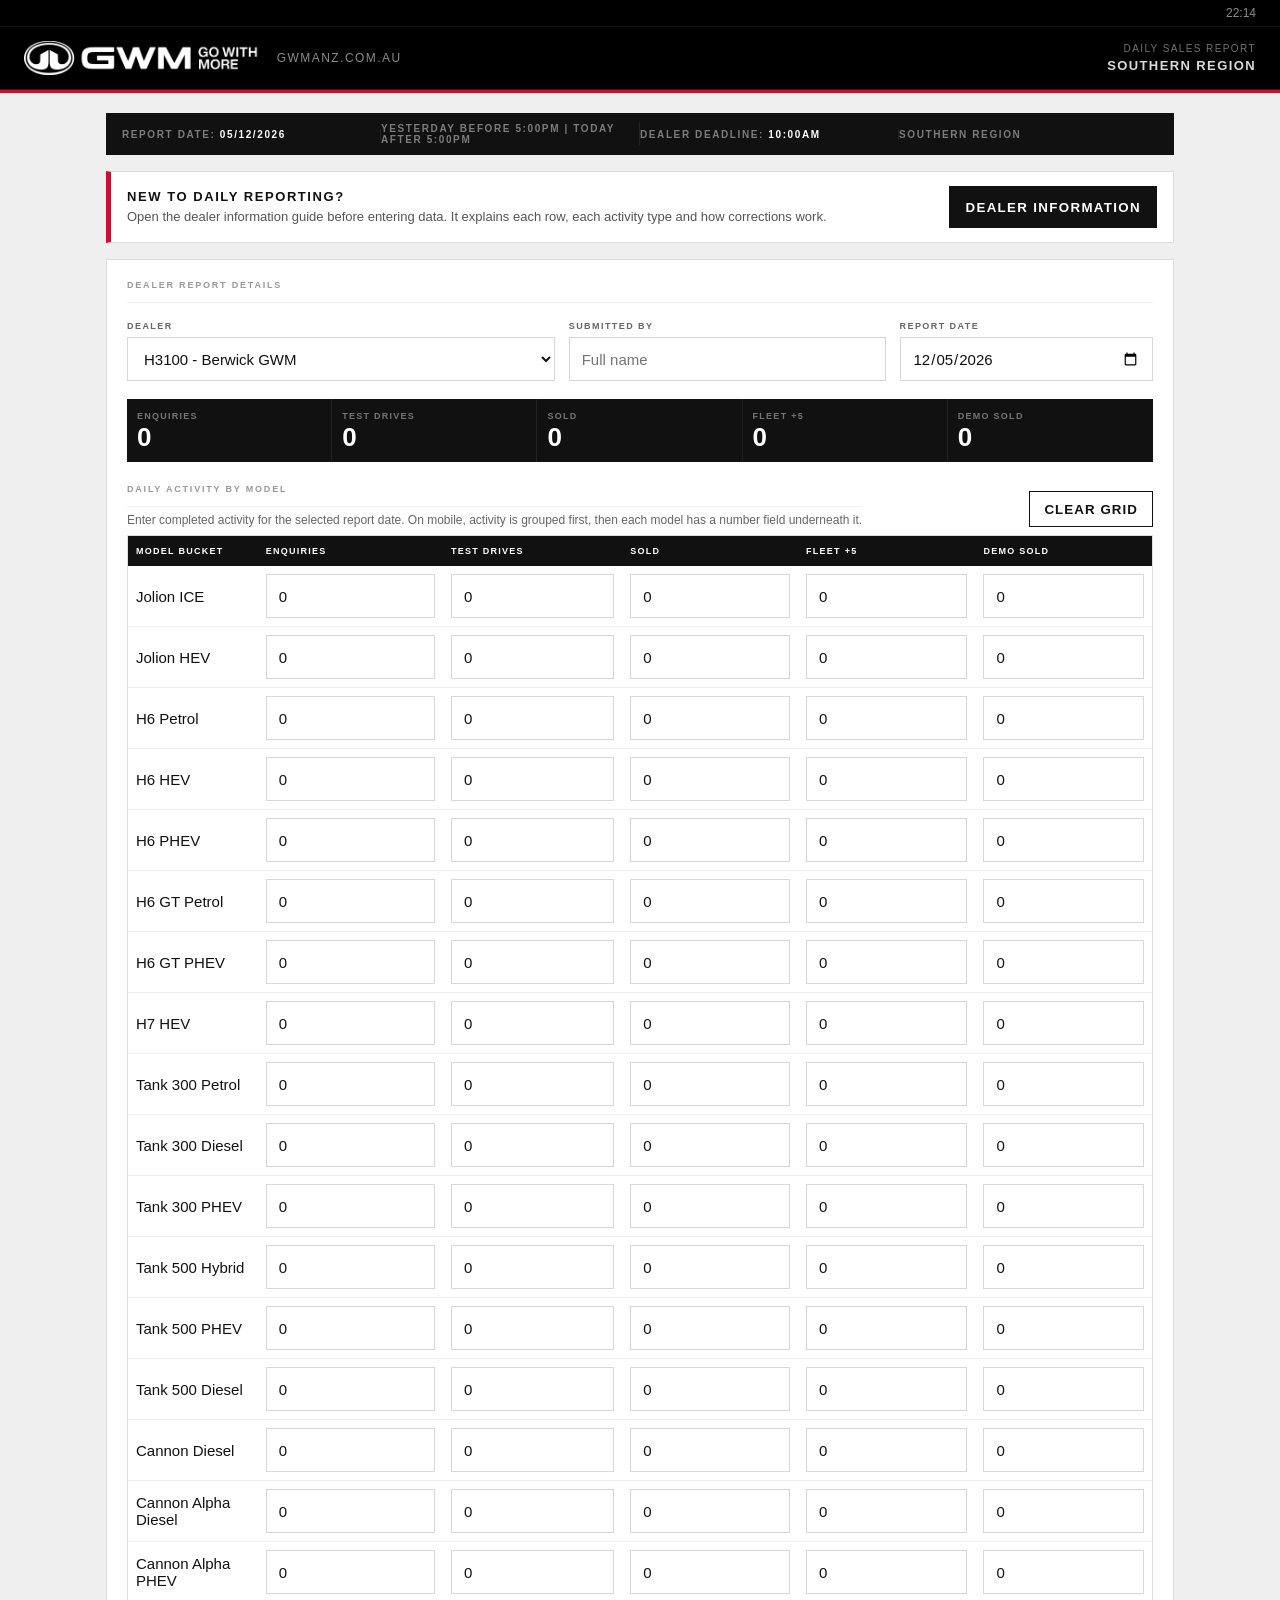
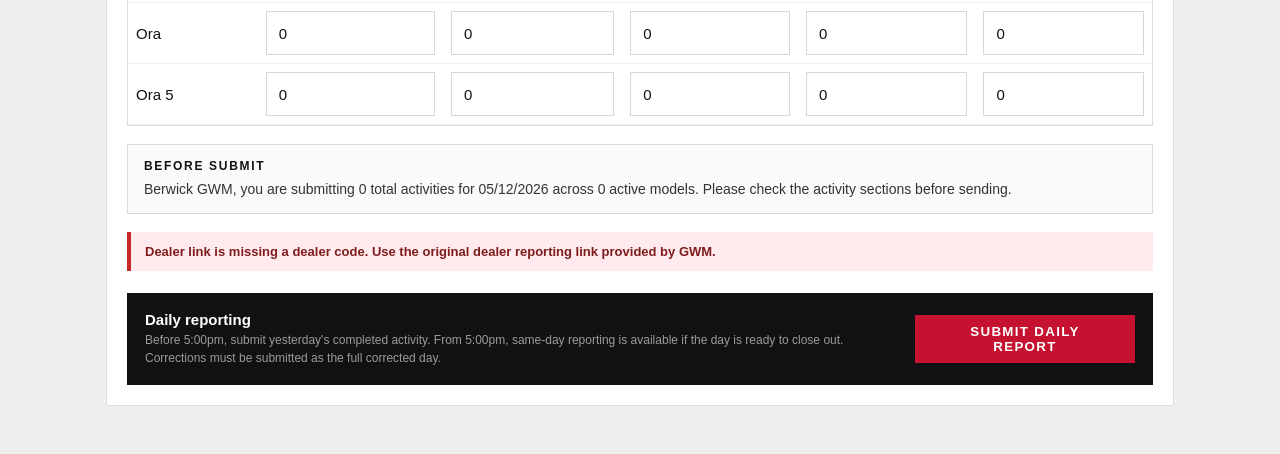
==== commit 843e6ca6: "15/05 Working Accordian Fleet +5" ====
--- a/index.html
+++ b/index.html
@@ -64,6 +64,7 @@
       <div><span>Enquiries</span><strong id="total-enquiry">0</strong></div>
       <div><span>Test drives</span><strong id="total-test_drives">0</strong></div>
       <div><span>Sold</span><strong id="total-new_sold">0</strong></div>
+      <div><span>Fleet +5</span><strong id="total-fleet_5_plus">0</strong></div>
       <div><span>Demo sold</span><strong id="total-demo_sold">0</strong></div>
     </div>
 
@@ -83,6 +84,7 @@
             <th>Enquiries</th>
             <th>Test drives</th>
             <th>Sold</th>
+            <th>Fleet +5</th>
             <th>Demo sold</th>
           </tr>
         </thead>
@@ -127,6 +129,7 @@
           <li><b>Enquiries:</b> genuine Non-GWM Direct customer contact points, including walk-in, dealer-direct Meta and phone call activity.</li>
           <li><b>Test drives:</b> completed test drives.</li>
           <li><b>Sold:</b> new vehicle customer orders or contracts written.</li>
+          <li><b>Fleet +5:</b> only enter this section when you have completed a single fleet deal to one customer with 5 or more vehicles. This keeps normal retail run rates unaffected.</li>
           <li><b>Demo sold:</b> demonstrator vehicles sold. Do not count the same unit again as Sold.</li>
           <li><b>Important:</b> if one customer enquires, test drives and signs on the same report date, record one in each completed stage.</li>
         </ul>
@@ -213,6 +216,7 @@
   { key: 'enquiry', label: 'Enquiries' },
   { key: 'test_drives', label: 'Test drives' },
   { key: 'new_sold', label: 'Sold' },
+  { key: 'fleet_5_plus', label: 'Fleet +5' },
   { key: 'demo_sold', label: 'Demo sold' }
 ];
 
@@ -399,16 +403,27 @@
     body.appendChild(tr);
   });
 
-  METRICS.forEach(metric => {
-    const section = document.createElement('section');
-    section.className = 'mobile-metric-card';
-    const title = document.createElement('h3');
-    title.textContent = metric.label;
-    section.appendChild(title);
+  METRICS.forEach((metric, metricIndex) => {
+    const section = document.createElement('details');
+    section.className = 'metric-section';
+    if (metricIndex === 0) section.open = true;
+
+    const summary = document.createElement('summary');
+    const label = document.createElement('span');
+    label.textContent = metric.label;
+    const total = document.createElement('strong');
+    total.id = `mobile-total-${metric.key}`;
+    total.textContent = '0';
+    summary.appendChild(label);
+    summary.appendChild(total);
+    section.appendChild(summary);
+
+    const list = document.createElement('div');
+    list.className = 'metric-model-list';
 
     MODELS.forEach((model, modelIndex) => {
       const row = document.createElement('label');
-      row.className = 'mobile-model-row';
+      row.className = 'metric-model-row';
       const span = document.createElement('span');
       span.textContent = model;
       const desktopInput = $(inputId(modelIndex, metric.key));
@@ -428,8 +443,10 @@
       desktopInput.addEventListener('input', () => { input.value = desktopInput.value || '0'; });
       row.appendChild(span);
       row.appendChild(input);
-      section.appendChild(row);
+      list.appendChild(row);
     });
+
+    section.appendChild(list);
     mobile.appendChild(section);
   });
 
@@ -466,8 +483,7 @@
       is_complete_submission: true,
       input_method: 'single_index_v2_4_8_activity_first',
       submission_duration_seconds: durationSeconds,
-      model_bucket: model,
-      fleet_5_plus: 0
+      model_bucket: model
     };
     METRICS.forEach(metric => { row[metric.key] = getMetricValue(index, metric.key); });
     return row;
@@ -491,6 +507,8 @@
   METRICS.forEach(metric => {
     const total = $(`total-${metric.key}`);
     if (total) total.textContent = String(totals[metric.key]);
+    const mobileTotal = $(`mobile-total-${metric.key}`);
+    if (mobileTotal) mobileTotal.textContent = String(totals[metric.key]);
   });
 
   const dealer = getDealer();
--- a/styles.css
+++ b/styles.css
@@ -15,36 +15,6 @@
 * { box-sizing: border-box; }
 html { font-size: 15px; -webkit-text-size-adjust: 100%; }
 body { margin: 0; font-family: var(--font); background: var(--soft); color: var(--ink); }
-
-/* ============================================================
-   v2.5.1 emergency modal load fix
-   Purpose: prevent the Dealer Information modal from showing
-   on initial page load if the browser or older CSS overrides
-   the HTML hidden attribute.
-   ============================================================ */
-[hidden],
-#dealerInfoModal[hidden],
-.modal-backdrop[hidden] {
-  display: none !important;
-  visibility: hidden !important;
-  opacity: 0 !important;
-  pointer-events: none !important;
-}
-
-body:not(.modal-open) #dealerInfoModal {
-  display: none !important;
-  visibility: hidden !important;
-  opacity: 0 !important;
-  pointer-events: none !important;
-}
-
-body.modal-open #dealerInfoModal:not([hidden]) {
-  display: flex !important;
-  visibility: visible !important;
-  opacity: 1 !important;
-  pointer-events: auto !important;
-}
-
 
 .brand-header { background: #000; color: #fff; position: sticky; top: 0; z-index: 20; }
 .brand-top { display: flex; justify-content: flex-end; align-items: center; gap: 10px; padding: 6px 24px; border-bottom: 1px solid rgba(255,255,255,.08); color: rgba(255,255,255,.55); font-size: 12px; }
@@ -73,7 +43,7 @@
 input, select { width: 100%; height: 44px; border: 1px solid #D7D7D7; border-radius: 0; padding: 0 12px; font: inherit; background: #fff; color: #111; }
 input:focus, select:focus { outline: none; border-left: 3px solid var(--red); padding-left: 10px; }
 
-.totals-bar { display: grid; grid-template-columns: repeat(4, 1fr); background: #111; margin: 18px 0; }
+.totals-bar { display: grid; grid-template-columns: repeat(5, 1fr); background: #111; margin: 18px 0; }
 .totals-bar div { padding: 12px 10px; border-right: 1px solid rgba(255,255,255,.08); }
 .totals-bar div:last-child { border-right: 0; }
 .totals-bar span { display: block; color: rgba(255,255,255,.42); font-size: 9px; font-weight: 900; letter-spacing: .14em; text-transform: uppercase; }
@@ -198,8 +168,3 @@
 .receipt p { margin: 4px 0; }
 .receipt .receipt-main { font-size: 14px; line-height: 1.45; margin: 0 0 10px; }
 .message.success .receipt strong { display:block; margin-bottom: 8px; }
-
-/* Final override: keep the modal shut until the page deliberately enters modal-open state. */
-[hidden], #dealerInfoModal[hidden], .modal-backdrop[hidden] { display: none !important; visibility: hidden !important; opacity: 0 !important; pointer-events: none !important; }
-body:not(.modal-open) #dealerInfoModal { display: none !important; visibility: hidden !important; opacity: 0 !important; pointer-events: none !important; }
-body.modal-open #dealerInfoModal:not([hidden]) { display: flex !important; visibility: visible !important; opacity: 1 !important; pointer-events: auto !important; }
